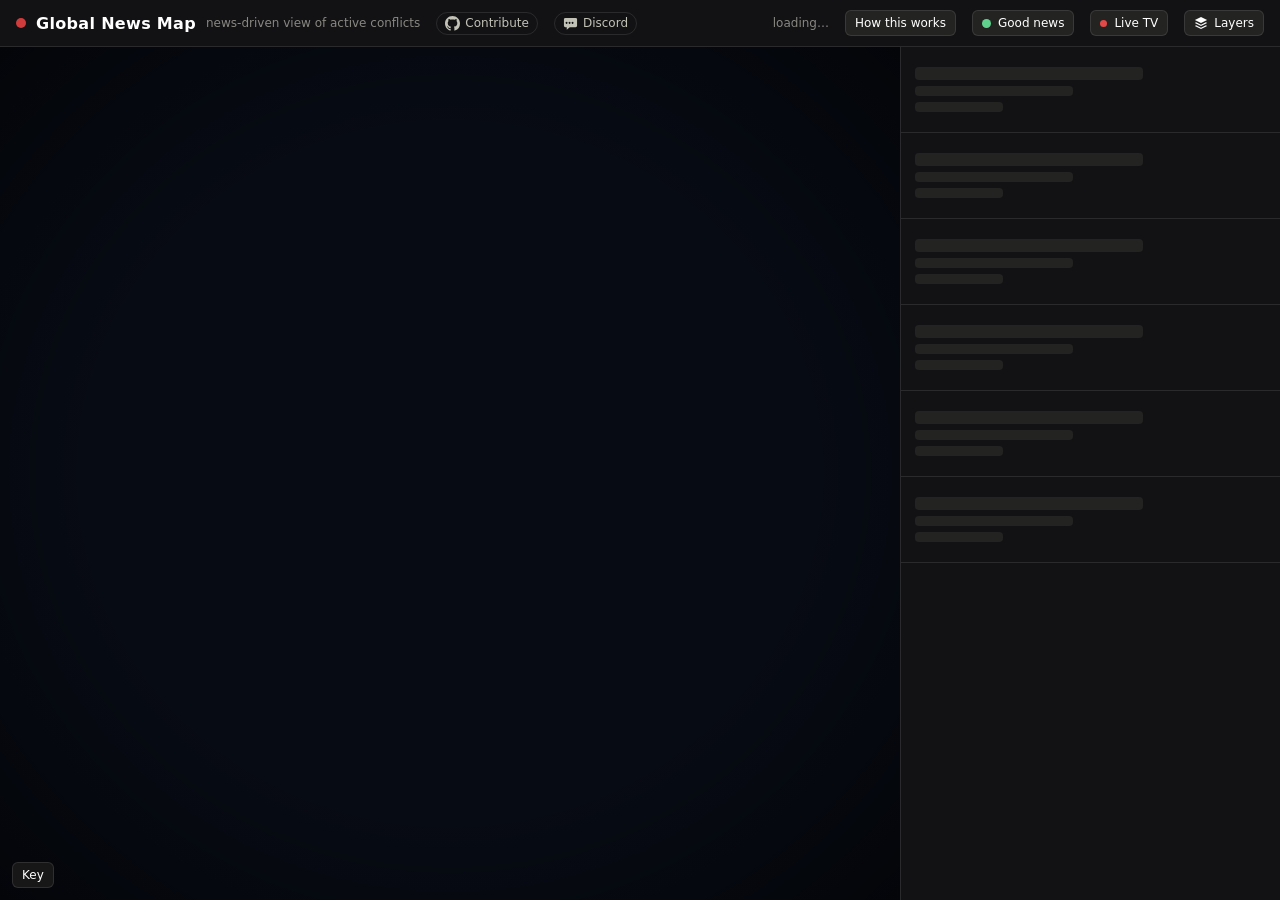
==== static/index.html @ 262d16db "Satellite view on by default (settings v3: an earlier saved "off" was just the old default) Co-Autho" ====
<!doctype html>
<html lang="en">
<head>
<meta charset="utf-8">
<meta name="viewport" content="width=device-width, initial-scale=1, viewport-fit=cover">
<meta name="theme-color" content="#121214">
<meta name="mobile-web-app-capable" content="yes">
<meta name="apple-mobile-web-app-status-bar-style" content="black-translucent">
<title>Global News Map</title>
<meta name="description" content="A live world map of armed conflicts: who is fighting, who backs whom, recent attacks and their sources, built from established news outlets and checked against the articles.">
<link rel="canonical" href="https://globalnewsmap.org/">
<meta property="og:type" content="website">
<meta property="og:site_name" content="Global News Map">
<meta property="og:title" content="Global News Map">
<meta property="og:description" content="A live world map of armed conflicts: who is fighting, who backs whom, recent attacks and their sources.">
<meta property="og:url" content="https://globalnewsmap.org/">
<meta name="twitter:card" content="summary">
<link rel="icon" href="data:image/svg+xml,%3Csvg xmlns=%27http://www.w3.org/2000/svg%27 viewBox=%270 0 16 16%27%3E%3Ccircle cx=%278%27 cy=%278%27 r=%275%27 fill=%27%23d03b3b%27/%3E%3C/svg%3E">
<link rel="stylesheet" href="/static/vendor/maplibre-gl.css">
<link rel="stylesheet" href="/static/style.css">
</head>
<body>
<header id="top">
  <div class="brand">
    <span class="dot"></span>
    <h1>Global News Map</h1>
    <span class="sub">news-driven view of active conflicts</span>
    <a class="gh" href="https://github.com/Comm4nd0/conflict-map" target="_blank" rel="noopener" title="Source code on GitHub. Issues and pull requests welcome.">
      <svg viewBox="0 0 16 16" width="15" height="15" aria-hidden="true"><path fill="currentColor" d="M8 0C3.58 0 0 3.58 0 8c0 3.54 2.29 6.53 5.47 7.59.4.07.55-.17.55-.38 0-.19-.01-.82-.01-1.49-2.01.37-2.53-.49-2.69-.94-.09-.23-.48-.94-.82-1.13-.28-.15-.68-.52-.01-.53.63-.01 1.08.58 1.23.82.72 1.21 1.87.87 2.33.66.07-.52.28-.87.51-1.07-1.78-.2-3.64-.89-3.64-3.95 0-.87.31-1.59.82-2.15-.08-.2-.36-1.02.08-2.12 0 0 .67-.21 2.2.82.64-.18 1.32-.27 2-.27.68 0 1.36.09 2 .27 1.53-1.04 2.2-.82 2.2-.82.44 1.1.16 1.92.08 2.12.51.56.82 1.27.82 2.15 0 3.07-1.87 3.75-3.65 3.95.29.25.54.73.54 1.48 0 1.07-.01 1.93-.01 2.2 0 .21.15.46.55.38A8.013 8.013 0 0016 8c0-4.42-3.58-8-8-8z"/></svg>
      <span>Contribute</span>
    </a>
    <a class="gh" href="https://discord.gg/f2esHm5fr" target="_blank" rel="noopener" title="Talk about the map and current events on Discord">
      <svg viewBox="0 0 16 16" width="15" height="15" aria-hidden="true"><path fill="currentColor" d="M2.5 2h11A1.5 1.5 0 0 1 15 3.5v7a1.5 1.5 0 0 1-1.5 1.5H7.2L4 14.6V12H2.5A1.5 1.5 0 0 1 1 10.5v-7A1.5 1.5 0 0 1 2.5 2Zm2.3 5.3a1 1 0 1 0 0 .01Zm3.2 0a1 1 0 1 0 0 .01Zm3.2 0a1 1 0 1 0 0 .01Z"/></svg>
      <span>Discord</span>
    </a>
  </div>
  <div class="status" id="status">loading…</div>
  <button id="about-btn" data-about title="Where the information comes from and how it is checked">How this works</button>
  <button id="reports-btn" hidden title="Problem reports from visitors (only on this home viewer)">⚑ Reports <span class="n"></span></button>
  <button id="good-btn" aria-pressed="false" aria-label="Good news mode" title="Good news mode: hide attacks, fighting and crime; show only progress towards peace and upbeat local stories"><span class="sun" aria-hidden="true"></span><span>Good news</span></button>
  <button id="tv-btn" aria-expanded="false" aria-controls="tv" title="Watch live TV news channels"><span class="live-dot"></span><span class="long">Live TV</span><span class="short">TV</span></button>
  <button id="menu-btn" aria-expanded="false" aria-controls="controls" title="Layers &amp; settings">
    <svg viewBox="0 0 16 16" width="14" height="14" aria-hidden="true"><path fill="currentColor" d="M8 1 1 4.5 8 8l7-3.5L8 1Zm-5.6 6.2L1 7.9 8 11.4l7-3.5-1.4-.7L8 10 2.4 7.2Zm0 3.4L1 11.3 8 14.8l7-3.5-1.4-.7L8 13.4l-5.6-2.8Z"/></svg>
    <span>Layers</span></button>
  <div class="controls" id="controls" role="dialog" aria-label="Layers and settings">
    <div class="grp">
      <div class="grp-h">View</div>
      <label class="toggle" title="Hide attacks, fighting, crime and disasters; show only progress towards peace and upbeat local stories"><input type="checkbox" id="tg-good" autocomplete="off"> Good news only</label>
      <label class="toggle"><input type="checkbox" id="tg-globe" checked> Globe</label>
      <label class="toggle"><input type="checkbox" id="tg-rotate"> Spin</label>
      <label class="toggle" title="Live day/night from the sun's position"><input type="checkbox" id="tg-night" checked> Day/night</label>
      <label class="toggle" title="Cloud-free satellite imagery (Sentinel-2 cloudless 2016 by EOX)"><input type="checkbox" id="tg-sat" checked autocomplete="off"> Satellite</label>
    </div>
    <div class="grp">
      <div class="grp-h">Data layers</div>
      <label class="toggle" title="Countries and hotspots shaded by GDELT conflict-event mentions"><input type="checkbox" id="tg-heat" checked> News heat</label>
      <label class="toggle" title="Russian-occupied territory in Ukraine from DeepStateMap.Live, updated daily"><input type="checkbox" id="tg-territory" checked> Occupied territory</label>
      <label class="toggle" title="Dashed lines from each party's country to the conflict"><input type="checkbox" id="tg-arcs" checked> Support arcs</label>
      <label class="toggle" title="Country pairs GDELT links through conflict events"><input type="checkbox" id="tg-gdelt-arcs"> GDELT actor links</label>
      <label class="toggle" title="Located attacks extracted from the news, last 7 days"><input type="checkbox" id="tg-strikes" checked> Attacks</label>
      <label class="toggle" title="GDELT press-reported fighting, shown from zoom 3"><input type="checkbox" id="tg-incidents" checked> Incidents</label>
      <label class="toggle" title="Military aircraft broadcasting ADS-B, shown with a delay"><input type="checkbox" id="tg-aircraft" autocomplete="off"> Mil aircraft <span id="aircraft-count"></span></label>
      <label class="toggle" title="Naval vessels broadcasting AIS, shown with a delay"><input type="checkbox" id="tg-ships" autocomplete="off"> Mil ships <span id="ships-count"></span></label>
      <label class="toggle" title="All located news of the last 24 h, not just conflict (GDELT). Shown when zoomed in."><input type="checkbox" id="tg-local" autocomplete="off"> Local news <span id="local-hint" class="hint"></span></label>
    </div>
    <div class="grp">
      <div class="grp-h">Travel advice</div>
      <label class="field" title="Official government travel advice, shaded by country">Shade countries by
        <select id="tg-advice">
          <option value="">off</option>
          <option value="fcdo">UK Foreign Office</option>
          <option value="us">US State Department</option>
        </select></label>
    </div>
    <div class="grp">
      <div class="grp-h">Time</div>
      <label class="field" title="How far back the news heat, incidents and GDELT links reach">News window
        <select id="window">
          <option value="24">last 24 h</option>
          <option value="48" selected>last 48 h</option>
        </select></label>
      <label class="field slider" title="Replay a single day of attacks">Attack replay
        <span class="range"><input type="range" id="day" min="0" max="7" value="0"><span id="day-label">all 7 days</span></span></label>
    </div>
    <button id="refresh" title="Fetch feeds + GDELT and re-run extraction">Refresh data now</button>
    <button class="linkish menu-about" data-about>How this works: sources and checks</button>
  </div>
</header>

<div id="main">
  <div id="map"></div>
  <div id="panel-resizer" title="Drag to resize the panel · double-click to reset"></div>
  <aside id="panel" data-sheet="peek">
    <button id="sheet-handle" class="mobile-only" aria-label="Expand or collapse the panel"><span></span></button>
    <div id="list-tools" hidden>
      <input type="search" id="q" placeholder="Search conflicts, countries, groups" aria-label="Search conflicts" autocomplete="off">
      <div class="chips" id="status-chips" role="group" aria-label="Filter by status"></div>
      <div class="tools-row">
        <select id="region" aria-label="Filter by region"><option value="">All regions</option></select>
        <select id="sort" aria-label="Sort conflicts">
          <option value="severity">Most severe</option>
          <option value="updated">Recently updated</option>
          <option value="attacks">Most attacks (7 days)</option>
        </select>
      </div>
    </div>
    <div id="list" aria-busy="true">
      <div class="skel"><i></i><i></i><i></i></div><div class="skel"><i></i><i></i><i></i></div><div class="skel"><i></i><i></i><i></i></div>
      <div class="skel"><i></i><i></i><i></i></div><div class="skel"><i></i><i></i><i></i></div><div class="skel"><i></i><i></i><i></i></div>
    </div>
    <div id="detail" hidden></div>
    <div id="reader" hidden></div>
  </aside>
  <button id="legend-btn" aria-expanded="false" aria-controls="legend" title="Map key">Key</button>
  <div id="legend" role="region" aria-label="Map key">
    <div class="row bad-only"><span class="sev s5"></span><span class="sev s3"></span><span class="sev s1"></span> conflict severity</div>
    <div class="row good-only"><span class="mkk good"></span> conflict with progress towards peace (larger = more severe)</div>
    <div class="row bad-only"><span class="mkk st-escalating"></span> escalating <span class="mkk st-active"></span> active <span class="mkk st-de-escalating"></span> easing <span class="mkk st-ceasefire"></span> ceasefire <span class="mkk st-frozen"></span> frozen</div>
    <div class="row" data-layer="tg-territory"><span class="terr-sw occ"></span> Russian-occupied <span class="terr-sw unk"></span> unknown status <span class="note">DeepStateMap.Live, <span id="terr-date"></span></span></div>
    <div class="row" data-layer="tg-heat"><span class="ramp"></span> GDELT conflict-event mentions</div>
    <div class="row good-only" data-layer="tg-arcs"><span class="line other"></span> mediator</div>
    <div class="row bad-only" data-layer="tg-arcs"><span class="line a"></span> side A <span class="line b"></span> side B <span class="line other"></span> mediator</div>
    <div class="row" data-layer="tg-gdelt-arcs"><span class="line gd"></span> GDELT actor link</div>
    <div class="row" data-layer="tg-strikes" id="weapon-legend"></div>
    <div class="row" data-layer="tg-incidents"><span class="sw inc"></span> press-reported incident (GDELT, zoom in)</div>
    <div class="row" data-layer="tg-aircraft"><span class="plane" style="color:#5ec8e5">✈</span> tanker <span class="plane" style="color:#c792ff">✈</span> surveillance <span class="plane" style="color:#e6e4da">✈</span> transport <span class="plane" style="color:#ff5a5a">✈</span> combat <svg class="heli-ico" viewBox="0 0 48 48" width="12" height="12" style="color:#7ed67e;vertical-align:-1px" aria-hidden="true"><g stroke="currentColor" stroke-linecap="round" fill="currentColor"><ellipse cx="24" cy="20" rx="6" ry="9"/><path d="M24 27v15M19 42h10" stroke-width="3" fill="none"/><path d="M6 8l36 24M42 8L6 32" stroke-width="3" fill="none"/></g></svg> heli</div>
    <div class="row good-only" data-layer="tg-local"><span class="ln g"></span> good news story <span class="note">(GDELT's automatic tone and tagging, rough)</span></div>
    <div class="row bad-only" data-layer="tg-local"><span class="ln v"></span> violence &amp; crime <span class="ln t"></span> protest &amp; tension <span class="ln o"></span> other local news <span class="note">(GDELT's automatic tagging, rough)</span></div>
    <div class="row" data-advice="fcdo"><b class="adv-h">UK Foreign Office</b> <span class="adv a0"></span> no advice against travel <span class="adv a1"></span> all but essential travel to parts <span class="adv a2"></span> all travel to parts <span class="adv a3"></span> all but essential travel <span class="adv a4"></span> all travel</div>
    <div class="row" data-advice="us"><b class="adv-h">US State Dept</b> <span class="adv u1"></span> 1 normal precautions <span class="adv u2"></span> 2 increased caution <span class="adv u3"></span> 3 reconsider travel <span class="adv u4"></span> 4 do not travel</div>
    <div class="row" data-layer="tg-ships"><svg viewBox="0 0 48 48" width="12" height="12" style="color:#8fd3ff;vertical-align:-1px" aria-hidden="true"><path fill="currentColor" d="M24 3l7 11v27l-7 4-7-4V14z"/></svg> naval vessel (AIS)</div>
    <div class="row note" data-layer="tg-aircraft" id="aircraft-note">aircraft: public ADS-B, shown with a delay, only those broadcasting</div>
    <div class="row note" data-layer="tg-sat"><span>satellite: <a href="https://s2maps.eu" target="_blank" rel="noopener">Sentinel-2 cloudless</a> by EOX IT Services GmbH (contains modified Copernicus Sentinel data 2016 &amp; 2017)</span></div>
    <div class="row note" data-layer="tg-strikes">attack icons sit on the city hit; faded icon in a ring = only the country is known</div>
  </div>
  <section id="tv" hidden aria-label="Live TV news">
    <div class="tv-bar">
      <span class="tv-live"><span class="live-dot"></span>LIVE</span>
      <span class="tv-now" id="tv-now"></span>
      <button class="tv-size" id="tv-size" title="Larger player" aria-label="Toggle player size">⤢</button>
      <button class="tv-close" id="tv-close" title="Close" aria-label="Close live TV">×</button>
    </div>
    <div class="tv-chans" id="tv-chans" role="tablist" aria-label="Channel"></div>
    <div class="tv-screen" id="tv-screen"></div>
    <div class="tv-foot"><span>Broadcasters' YouTube streams · starts muted</span><a id="tv-yt" href="#" target="_blank" rel="noopener">Open on YouTube ↗</a></div>
  </section>
  <div id="map-credit" hidden></div>
  <div id="update-note" role="status" hidden>
    <span>A new version of the map is available.</span>
    <button id="update-reload">Refresh</button>
    <button id="update-close" class="x" aria-label="Dismiss" title="Not now">×</button>
  </div>
  <div id="tooltip" hidden></div>
</div>

<script src="/static/vendor/maplibre-gl.js"></script>
<script src="/static/app.js"></script>
</body>
</html>
---- static/style.css ----
:root {
  --page: #0d0d0d;
  --surface: #121214;
  --surface-2: #232322;
  --land: #3f4048;
  --border: rgba(255,255,255,0.10);
  --ink: #ffffff;
  --ink-2: #c3c2b7;
  --muted: #898781;
  --side-a: #3987e5;
  --side-b: #d95926;
  --side-other: #9085e9;
  --st-escalating: #d03b3b;
  --st-active: #ec835a;
  --st-de-escalating: #fab219;
  --st-ceasefire: #0ca30c;
  --st-frozen: #898781;
  --heat: #f2a33a;
  --w-missile: #ffffff;
  --w-drone: #eda100;
  --w-airstrike: #e87ba4;
  --w-artillery: #c3c2b7;
  --w-naval: #1baf7a;
  --w-other: #9085e9;
  --font: system-ui, -apple-system, "Segoe UI", Roboto, sans-serif;
}
* { box-sizing: border-box; }
html, body { height: 100%; height: 100dvh; margin: 0; background: var(--page); color: var(--ink); font-family: var(--font); font-size: 14px; }
body { display: flex; flex-direction: column; overflow: hidden; }

#top { display: flex; align-items: center; gap: 16px; padding: 10px 16px; border-bottom: 1px solid var(--border); background: var(--surface); position: relative; z-index: 20; }
.brand { display: flex; align-items: center; gap: 10px; }
.brand h1 { font-size: 16px; margin: 0; font-weight: 600; letter-spacing: .02em; }
.brand .sub { color: var(--muted); font-size: 12px; }
.brand .gh { display: inline-flex; align-items: center; gap: 5px; margin-left: 6px; padding: 3px 8px; border: 1px solid var(--border);
  border-radius: 999px; color: var(--ink-2); font-size: 12px; text-decoration: none; transition: color .15s, border-color .15s; }
.brand .gh:hover { color: var(--ink); border-color: var(--ink-2); }
.brand .dot { width: 10px; height: 10px; border-radius: 50%; background: var(--st-escalating); box-shadow: 0 0 0 0 rgba(208,59,59,.6); animation: pulse 2s infinite; }
@keyframes pulse { 0% { box-shadow: 0 0 0 0 rgba(208,59,59,.6);} 70% { box-shadow: 0 0 0 10px rgba(208,59,59,0);} 100% { box-shadow: 0 0 0 0 rgba(208,59,59,0);} }
#menu-btn { display: inline-flex; align-items: center; gap: 6px; }
#menu-btn[aria-expanded="true"] { border-color: var(--ink-2); background: var(--surface); }
/* layers & settings: a popover under the header button */
.controls { display: none; position: absolute; top: calc(100% + 6px); right: 12px; width: 290px; flex-direction: column; gap: 12px;
            padding: 12px 14px 14px; background: var(--surface); border: 1px solid var(--border); border-radius: 10px;
            box-shadow: 0 12px 32px rgba(0,0,0,.55); font-size: 13px; color: var(--ink-2); max-height: calc(100dvh - 80px); overflow-y: auto; }
body.menu-open .controls { display: flex; }
.grp { display: grid; gap: 0 12px; }
.grp-h { font-size: 11px; text-transform: uppercase; letter-spacing: .08em; color: var(--muted); margin-bottom: 4px; }
.toggle { display: flex; align-items: center; gap: 8px; cursor: pointer; min-height: 30px; }
.toggle input[type=checkbox] { width: 16px; height: 16px; accent-color: var(--st-active); margin: 0; }
.field { display: flex; align-items: center; justify-content: space-between; gap: 10px; min-height: 36px; white-space: nowrap; }
.field .range { display: flex; align-items: center; gap: 8px; }
.field input[type=range] { width: 100px; accent-color: var(--st-active); }
#day-label { min-width: 70px; color: var(--ink); }
#refresh { width: 100%; }
select, button { background: var(--surface-2); color: var(--ink); border: 1px solid var(--border); border-radius: 6px; padding: 5px 9px; font: inherit; font-size: 12px; }
button { cursor: pointer; }
button:hover { border-color: var(--ink-2); }
button:disabled { opacity: .5; cursor: default; }
.status { font-size: 12px; color: var(--muted); margin-left: auto; text-align: right; }
.status b { color: var(--ink-2); font-weight: 500; }
.status .online { color: var(--ink-2); white-space: nowrap; }
.status .online i { display: inline-block; width: 7px; height: 7px; border-radius: 50%; background: var(--st-ceasefire); margin-right: 5px; vertical-align: 1px;
                    box-shadow: 0 0 0 0 rgba(12,163,12,.6); animation: online 2.4s infinite; }
@keyframes online { 70% { box-shadow: 0 0 0 5px rgba(12,163,12,0); } 100% { box-shadow: 0 0 0 0 rgba(12,163,12,0); } }
:focus-visible { outline: 2px solid var(--st-de-escalating); outline-offset: 2px; }
.card:focus-visible, .src:focus-visible, .dev:focus-visible, .strike:focus-visible, .fig:focus-visible { outline-offset: -2px; }

#main { flex: 1; display: flex; min-height: 0; position: relative; }
#map { flex: 1; background: #070b14; position: relative; }
#map::after { content: ""; position: absolute; inset: 0; pointer-events: none; z-index: 2;
  background: radial-gradient(ellipse at center, rgba(0,0,0,0) 55%, rgba(0,0,0,0.55) 100%); }
.mk.selected { box-shadow: 0 0 18px 4px currentColor; }
.mk.selected::after { animation-duration: 1.4s; border-width: 3px; }
#panel { width: 380px; min-width: 300px; max-width: 70vw; border-left: 1px solid var(--border); background: var(--surface); overflow-y: auto; flex: none; }
#panel-resizer { width: 7px; margin-right: -7px; flex: none; cursor: col-resize; position: relative; z-index: 6; }
#panel-resizer::after { content: ""; position: absolute; top: 0; bottom: 0; left: 2px; width: 3px; border-radius: 2px; background: transparent; transition: background .15s; }
#panel-resizer:hover::after, body.resizing #panel-resizer::after { background: var(--st-active); }
body.resizing { cursor: col-resize; user-select: none; }
body.resizing #map { pointer-events: none; }

/* list toolbar */
#list-tools { position: sticky; top: 0; z-index: 1; padding: 10px 14px; background: var(--surface); border-bottom: 1px solid var(--border); display: flex; flex-direction: column; gap: 8px; }
#list-tools[hidden] { display: none; }
#q { width: 100%; background: var(--surface-2); color: var(--ink); border: 1px solid var(--border); border-radius: 6px; padding: 6px 9px; font: inherit; font-size: 13px; }
.chips { display: flex; flex-wrap: wrap; gap: 5px; }
.chip { font-size: 11.5px; padding: 3px 9px; border-radius: 999px; background: transparent; color: var(--ink-2); display: inline-flex; align-items: center; gap: 5px; }
.chip[aria-pressed="true"] { background: var(--surface-2); color: var(--ink); border-color: var(--ink-2); }
.chip .n { color: var(--muted); font-variant-numeric: tabular-nums; }
.tools-row { display: flex; gap: 6px; }
.tools-row select { flex: 1; min-width: 0; }
.skel { padding: 14px; border-bottom: 1px solid var(--border); }
.skel i { display: block; height: 10px; border-radius: 4px; background: var(--surface-2); margin: 6px 0; animation: shimmer 1.4s ease-in-out infinite; }
.skel i:nth-child(1) { width: 65%; height: 13px; } .skel i:nth-child(2) { width: 45%; } .skel i:nth-child(3) { width: 25%; }
@keyframes shimmer { 50% { opacity: .45; } }

/* list */
.card { padding: 12px 14px; border-bottom: 1px solid var(--border); cursor: pointer; }
.card:hover, .card.selected { background: var(--surface-2); }
.card .head { display: flex; align-items: center; gap: 8px; }
.card .name { font-weight: 600; flex: 1; }
.card .region { color: var(--muted); font-size: 12px; margin-top: 2px; }
.card .flags { font-size: 15px; letter-spacing: 2px; margin-top: 4px; }
.badge { font-size: 10px; text-transform: uppercase; letter-spacing: .06em; padding: 2px 6px; border-radius: 4px; color: #0d0d0d; font-weight: 700; }
.badge.st-escalating { background: var(--st-escalating); color: #fff; }
.badge.st-active { background: var(--st-active); }
.badge.st-de-escalating { background: var(--st-de-escalating); }
.badge.st-ceasefire { background: var(--st-ceasefire); color: #fff; }
.badge.st-frozen { background: var(--st-frozen); }
.sevbar { display: inline-flex; gap: 2px; }
.sevbar i { width: 6px; height: 10px; background: var(--border); border-radius: 1px; }
.sevbar i.on { background: var(--st-active); }
.empty { padding: 30px 16px; color: var(--muted); line-height: 1.5; }

/* detail */
#detail { padding: 14px; }
@keyframes reveal { from { opacity: 0; transform: translateY(8px); } to { opacity: 1; transform: none; } }
.reveal { animation: reveal .45s ease-out both; }
.back { color: var(--muted); cursor: pointer; font-size: 12px; margin: 0 0 8px; display: inline-block; background: none; border: none; padding: 2px 0; font: inherit; font-size: 12px; }
.back:hover { color: var(--ink); }
#detail h2 { margin: 4px 0 2px; font-size: 18px; }
#detail .meta { color: var(--muted); font-size: 12px; margin-bottom: 10px; display: flex; gap: 8px; align-items: center; }
#detail p.summary { line-height: 1.5; color: var(--ink-2); margin: 8px 0 14px; }
#detail h3 { font-size: 11px; text-transform: uppercase; letter-spacing: .08em; color: var(--muted); margin: 16px 0 6px; }
.side { margin-bottom: 8px; }
.side .lbl { font-size: 11px; color: var(--muted); margin-bottom: 4px; }
.party { display: flex; align-items: baseline; gap: 6px; padding: 3px 0; }
.party .flag { width: 22px; }
.party .pname { font-weight: 500; }
.party .role { color: var(--muted); font-size: 12px; }
.party .note { color: var(--muted); font-size: 12px; margin-left: auto; text-align: right; }
.party.A .pname { color: var(--side-a); } .party.B .pname { color: var(--side-b); } .party.other .pname { color: var(--side-other); }
.cons { display: flex; flex-direction: column; gap: 6px; }
.con { display: flex; gap: 8px; align-items: flex-start; font-size: 13px; line-height: 1.4; }
.con .cat { flex: none; font-size: 10px; text-transform: uppercase; letter-spacing: .06em; padding: 2px 6px; border-radius: 4px; background: var(--surface-2); color: var(--ink-2); margin-top: 2px; min-width: 70px; text-align: center; }
.dev { display: flex; gap: 8px; padding: 5px 0; border-bottom: 1px dashed var(--border); font-size: 13px; line-height: 1.4; }
.dev .date { flex: none; color: var(--muted); font-variant-numeric: tabular-nums; width: 78px; }
.dev a { color: var(--muted); text-decoration: none; margin-left: 4px; }
.dev a:hover { color: var(--ink); }
.src { font-size: 12px; padding: 3px 0; }
.src a { color: var(--ink-2); text-decoration: none; }
.src a:hover { color: var(--ink); }
.src .s { color: var(--muted); }

/* viewers + problem reports */
.viewing { color: var(--st-ceasefire); margin-left: 6px; white-space: nowrap; }
.viewing::before { content: "●"; font-size: 8px; margin-right: 4px; vertical-align: 1px; }
#detail .meta { flex-wrap: wrap; }
.report-link { background: none; border: none; padding: 2px 0; min-height: 0; color: var(--muted); font-size: 11.5px; cursor: pointer; margin-left: auto; }
.report-link:hover { color: var(--ink); }
.maplibregl-popup-content .report-link { margin: 4px 0 0; }
.report-row { margin: -2px 0 8px; display: flex; }
.report-row .report-link { margin-left: 0; }
.report-form { display: flex; flex-direction: column; gap: 12px; margin-top: 8px; }
.report-form fieldset { border: 1px solid var(--border); border-radius: 8px; padding: 8px 12px 10px; margin: 0; display: flex; flex-direction: column; gap: 2px; }
.report-form legend { font-size: 12px; color: var(--muted); padding: 0 4px; }
.report-form fieldset label { display: flex; align-items: center; gap: 8px; min-height: 30px; color: var(--ink-2); cursor: pointer; }
.report-form input[type=radio] { accent-color: var(--st-active); }
.report-form .note { display: flex; flex-direction: column; gap: 6px; color: var(--ink-2); font-size: 13px; }
.report-form .opt { color: var(--muted); }
.report-form textarea { background: var(--surface-2); color: var(--ink); border: 1px solid var(--border); border-radius: 6px; padding: 8px; font: inherit; font-size: 13px; resize: vertical; }
.report-form .hp { position: absolute; left: -9999px; width: 1px; height: 1px; opacity: 0; }
.report-form .fine { font-size: 11.5px; color: var(--muted); line-height: 1.45; }
.report-done { margin-top: 12px; color: var(--ink-2); line-height: 1.6; display: flex; flex-direction: column; gap: 10px; align-items: flex-start; }
#reports-btn.has-open { border-color: var(--st-de-escalating); color: var(--st-de-escalating); }
.rep { border-bottom: 1px solid var(--border); padding: 10px 0; }
.rep.done { opacity: .5; }
.rep-h { display: flex; gap: 8px; align-items: baseline; font-size: 13px; }
.rep-kind { font-size: 10px; text-transform: uppercase; letter-spacing: .06em; background: var(--surface-2); padding: 1px 6px; border-radius: 4px; color: var(--ink-2); }
.rep-t { margin-left: auto; color: var(--muted); font-size: 11.5px; }
.rep-title { color: var(--ink-2); font-size: 12.5px; margin-top: 4px; }
.rep-note { color: var(--ink); font-size: 13px; margin-top: 4px; font-style: italic; }
.rep-actions { display: flex; gap: 6px; margin-top: 8px; }
.rep-actions button { font-size: 11.5px; padding: 3px 8px; min-height: 0; }

/* travel advice */
.adv { display: inline-block; width: 11px; height: 11px; border-radius: 2px; border: 1px solid rgba(0,0,0,.5); }
.adv.a0 { background: #3f8f63; } .adv.a1 { background: #d9c24a; } .adv.a2 { background: #e8893a; } .adv.a3 { background: #d4502a; } .adv.a4 { background: #9e1b1b; }
.adv.u1 { background: #3f8f63; } .adv.u2 { background: #d9c24a; } .adv.u3 { background: #e8893a; } .adv.u4 { background: #9e1b1b; }
.adv-h { color: var(--ink); font-weight: 600; margin-right: 2px; }
.advice-box { border: 1px solid var(--border); border-radius: 8px; padding: 8px 10px; margin: 8px 0 12px; display: flex; flex-direction: column; gap: 6px; font-size: 12.5px; color: var(--ink-2); }
.advice-box .who { color: var(--muted); font-size: 11px; text-transform: uppercase; letter-spacing: .06em; }
.advice-box a { color: var(--ink-2); }
.advice-box .fine { font-size: 11px; color: var(--muted); }

/* trust signals */
.trust { display: inline-flex; flex-wrap: wrap; gap: 4px; margin-left: 4px; vertical-align: 1px; }
.vb, .ob, .po, .bg { display: inline-block; font-size: 10px; line-height: 1.5; padding: 0 5px; border-radius: 3px; border: 1px solid var(--border); color: var(--muted); white-space: nowrap; font-style: normal; }
.vb.ok { color: #6fcf6f; border-color: rgba(111,207,111,.35); }
.vb.warn { color: #f2c14e; border-color: rgba(242,193,78,.35); }
.ob.multi { color: var(--ink-2); }
.ob.one, .ob.gone { color: var(--muted); }
.ob.limited { color: #f2c14e; border-color: rgba(242,193,78,.35); margin-left: 6px; letter-spacing: normal; vertical-align: 2px; }
.po { color: #c9a0ff; border-color: rgba(201,160,255,.35); margin-left: 4px; }
.bg { color: var(--muted); border-style: dashed; margin-left: 4px; }
a.cite { color: var(--muted); text-decoration: none; }
a.cite:hover { color: var(--ink); }
.ai-note { font-size: 11.5px; color: var(--muted); margin: -4px 0 8px; }
.linkish { background: none; border: none; padding: 0; min-height: 0; color: var(--ink-2); text-decoration: underline; font-size: inherit; cursor: pointer; }
.about h3 { font-size: 11px; text-transform: uppercase; letter-spacing: .08em; color: var(--muted); margin: 16px 0 6px; }
.about p, .about li { color: var(--ink-2); line-height: 1.55; font-size: 13px; }
.about ul { padding-left: 18px; margin: 6px 0 10px; display: flex; flex-direction: column; gap: 6px; }
.about ul.outlets { padding-left: 0; list-style: none; gap: 3px; }
.about ul.outlets span { color: var(--muted); font-size: 12px; }
.about a { color: var(--ink-2); }
#about-btn { white-space: nowrap; }

/* country view */
.rel-key { display: flex; flex-wrap: wrap; gap: 4px 12px; font-size: 11.5px; color: var(--ink-2); margin: 2px 0 10px; }
.rel-key i { display: inline-block; width: 10px; height: 10px; border-radius: 2px; margin-right: 5px; vertical-align: -1px; }
#detail .ccard { margin: 0 -14px; }
.ccard .myrole { color: var(--ink-2); font-size: 12.5px; margin-top: 4px; }
.ccard .rel { font-size: 12.5px; line-height: 1.45; margin-top: 3px; color: var(--ink-2); }
.ccard .rel b { font-weight: 600; margin-right: 3px; }
.ccard .rel.ally b { color: var(--side-a); } .ccard .rel.enemy b { color: var(--side-b); } .ccard .rel.other b { color: var(--side-other); }

/* conflict stats */
.tiles { display: grid; grid-template-columns: repeat(auto-fit, minmax(118px, 1fr)); gap: 8px; margin: 10px 0 12px; }
.tile { background: var(--surface-2); border: 1px solid var(--border); border-radius: 8px; padding: 9px 10px; }
.tile .big { font-size: 22px; font-weight: 650; color: var(--ink); font-variant-numeric: tabular-nums; line-height: 1.1; }
.tile .big .unit { font-size: 12px; font-weight: 500; color: var(--ink-2); }
.tile .lbl { font-size: 11px; color: var(--muted); margin-top: 3px; }
.tile .up { font-size: 12px; color: #e34948; } .tile .down { font-size: 12px; color: #0ca30c; } .tile .flat { font-size: 12px; color: var(--muted); }
.figs { display: flex; flex-direction: column; gap: 8px; }
.fig { padding: 8px 10px; border-left: 3px solid var(--st-active); background: var(--surface-2); border-radius: 0 6px 6px 0; cursor: pointer; }
.fig:hover { border-left-color: var(--ink-2); }
.fig .num { font-size: 18px; font-weight: 650; color: var(--ink); font-variant-numeric: tabular-nums; }
.fig .what { color: var(--ink-2); font-size: 13px; }
.fig .per { color: var(--muted); font-size: 11px; margin-left: 6px; }
.fig .claim { font-size: 10px; text-transform: uppercase; letter-spacing: .05em; color: #fab219; border: 1px solid rgba(250,178,25,.4); border-radius: 3px; padding: 0 4px; margin-left: 6px; }
.fig .quote { font-size: 12.5px; color: var(--ink-2); font-style: italic; margin: 4px 0 3px; line-height: 1.45; }
.fig .figsrc { font-size: 11px; color: var(--muted); }
.fig .figsrc a { color: var(--muted); text-decoration: none; }
.fignote { font-size: 11px; color: var(--muted); margin-top: 6px; }

/* reader */
#reader { padding: 14px; }
#reader .site { font-size: 11px; text-transform: uppercase; letter-spacing: .08em; color: var(--muted); }
#reader h2 { font-size: 18px; line-height: 1.3; margin: 4px 0 6px; }
#reader .meta { color: var(--muted); font-size: 12px; margin-bottom: 10px; }
#reader .meta a { color: var(--ink-2); }
#reader img.hero { width: 100%; border-radius: 8px; margin: 6px 0 10px; display: block; }
#reader p { line-height: 1.55; color: var(--ink-2); margin: 0 0 12px; font-size: 13.5px; }
#reader .alt { margin: 10px 0 12px; }
#reader .alt div { font-size: 12px; padding: 4px 0; cursor: pointer; color: var(--ink-2); }
#reader .alt div:hover, #reader .alt div.on { color: var(--ink); }
#reader .alt div.on::before { content: "▸ "; }
#reader .err { color: var(--muted); font-size: 13px; line-height: 1.5; padding: 10px 0; }
#reader .loading { color: var(--muted); font-size: 13px; padding: 10px 0; }
#reader .loading::after { content: "…"; animation: dots 1.2s steps(4, end) infinite; }
@keyframes dots { 0% { content: ""; } 25% { content: "."; } 50% { content: ".."; } 75% { content: "..."; } }
.src, .dev { cursor: pointer; }
.src:hover, .dev:hover { background: var(--surface-2); }

/* markers */
/* status has a shape as well as a colour: escalating pulses, active is solid, easing half-filled,
   ceasefire a hollow ring, frozen a dashed ring */
.mk { width: 14px; height: 14px; border-radius: 50%; border: 2px solid rgba(255,255,255,.85); background: currentColor; cursor: pointer; position: absolute; transition: opacity .6s ease, box-shadow .6s ease, width .4s ease, height .4s ease; }
.mk::after { content: ""; position: absolute; inset: -4px; border-radius: 50%; border: 2px solid currentColor; opacity: 0; }
.mk.st-escalating::after, .mk.selected::after { opacity: .6; animation: ring 2.4s ease-out infinite; }
.mk.st-de-escalating, .mkk.st-de-escalating { background: linear-gradient(to top, currentColor 50%, #101014 50%); }
.mk.st-ceasefire, .mkk.st-ceasefire { background: rgba(10,10,14,.75); border: 3px solid currentColor; }
.mk.st-frozen, .mkk.st-frozen { background: rgba(10,10,14,.75); border: 2px dashed currentColor; }
.mk.hidden { display: none; }
.mk.dim { opacity: .22; }
.mk.dim::after { animation: none; opacity: 0; transition: opacity .6s; }
@keyframes ring { 0% { transform: scale(.6); opacity: .8; } 100% { transform: scale(2.2); opacity: 0; } }

/* legend */
#legend-btn { position: absolute; left: 12px; bottom: 12px; z-index: 6; background: rgba(26,26,25,.92); }
#legend-btn[aria-expanded="true"] { border-color: var(--ink-2); }
#legend { position: absolute; left: 12px; bottom: 50px; z-index: 6; background: rgba(26,26,25,.92); border: 1px solid var(--border); border-radius: 8px; padding: 8px 10px; font-size: 12px; color: var(--ink-2); display: none; flex-direction: column; gap: 5px; max-width: min(520px, calc(100% - 24px)); }
body.legend-open #legend { display: flex; }
#legend .row { display: flex; align-items: center; gap: 6px; flex-wrap: wrap; }
#legend .row.off { display: none; }
#legend .note { color: var(--ink-2); opacity: .8; }
.mkk { display: inline-block; width: 11px; height: 11px; border-radius: 50%; border: 1.5px solid rgba(255,255,255,.85); background: currentColor; }
.mkk.st-escalating { color: var(--st-escalating); box-shadow: 0 0 0 2px rgba(208,59,59,.35); } .mkk.st-active { color: var(--st-active); }
.mkk.st-de-escalating { color: var(--st-de-escalating); } .mkk.st-ceasefire { color: var(--st-ceasefire); } .mkk.st-frozen { color: var(--st-frozen); }
.sev { display: inline-block; border-radius: 50%; background: var(--st-active); }
.sev.s5 { width: 16px; height: 16px; } .sev.s3 { width: 11px; height: 11px; } .sev.s1 { width: 7px; height: 7px; }
.sw { width: 10px; height: 10px; border-radius: 50%; display: inline-block; }
.sw.w-ground { background: #e34948; } .sw.inc { background: #ec835a; opacity: .6; width: 7px; height: 7px; }
.sw.w-missile { background: var(--w-missile);} .sw.w-drone { background: var(--w-drone);} .sw.w-airstrike { background: var(--w-airstrike);} .sw.w-artillery { background: var(--w-artillery);} .sw.w-naval { background: var(--w-naval);}
#legend .plane { font-size: 12px; line-height: 1; }
#aircraft-count { color: var(--muted); }
.strike { display: flex; gap: 8px; padding: 6px 0; border-bottom: 1px dashed var(--border); font-size: 12.5px; line-height: 1.4; cursor: pointer; }
.strike:hover { background: var(--surface-2); }
.strike .date { flex: none; color: var(--muted); width: 44px; font-variant-numeric: tabular-nums; }
.strike .w { flex: none; width: 14px; height: 14px; margin-top: 2px; }
.wi { display: inline-block; vertical-align: middle; flex: none; }
.strike .body { flex: 1; }
.strike .route { font-weight: 500; }
.strike .meta { color: var(--muted); }
.strike .prec { font-size: 10px; text-transform: uppercase; letter-spacing: .05em; color: var(--muted); border: 1px solid var(--border); border-radius: 3px; padding: 0 4px; margin-left: 4px; }
.card .strikes { color: var(--muted); font-size: 11px; margin-left: auto; }
.maplibregl-popup-content { background: var(--surface); color: var(--ink-2); border: 1px solid var(--border); border-radius: 8px; font-size: 12px; padding: 10px 12px; max-width: 280px; }
.maplibregl-popup-content b { color: var(--ink); }
.maplibregl-popup-content a { color: var(--ink-2); }
.maplibregl-popup-tip { border-top-color: var(--surface) !important; border-bottom-color: var(--surface) !important; }
.maplibregl-popup-close-button { color: var(--muted); font-size: 16px; }
.sw.st-escalating { background: var(--st-escalating);} .sw.st-active { background: var(--st-active);} .sw.st-de-escalating { background: var(--st-de-escalating);} .sw.st-ceasefire { background: var(--st-ceasefire);}
.ramp { width: 60px; height: 8px; border-radius: 2px; background: linear-gradient(90deg, var(--land), var(--heat)); }
.line { width: 22px; height: 2px; display: inline-block; }
.ln { display: inline-block; width: 8px; height: 8px; border-radius: 2px; border: 1px solid rgba(0,0,0,.6); }
.ln.v { background: #ff6b6b; } .ln.t { background: #f2c14e; } .ln.o { background: #9fb4d9; }
.toggle .hint { color: var(--muted); font-size: 11.5px; }
.line.gd { background: #c3c2b7; opacity: .6; } .line.a { background: var(--side-a);} .line.b { background: var(--side-b);} .line.other { background: var(--side-other);}

#tooltip { position: absolute; pointer-events: none; background: rgba(26,26,25,.95); border: 1px solid var(--border); border-radius: 6px; padding: 6px 9px; font-size: 12px; color: var(--ink-2); z-index: 5; max-width: 260px; }
#tooltip b { color: var(--ink); }

.maplibregl-ctrl-attrib { display: none; }
.mobile-only { display: none; }

/* ---------- live TV: a docked player over the map, top right ---------- */
.live-dot { display: inline-block; width: 7px; height: 7px; border-radius: 50%; background: #e34948; flex: none; }
#tv-btn { display: inline-flex; align-items: center; gap: 7px; }
#tv-btn .short { display: none; }
#tv-btn[aria-expanded="true"] { border-color: var(--ink-2); background: var(--surface); }
#tv-btn[aria-expanded="true"] .live-dot { animation: online 2.4s infinite; box-shadow: 0 0 0 0 rgba(227,73,72,.6); }
#tv { position: absolute; top: 12px; right: var(--tv-right, 392px); z-index: 7; width: 380px; max-width: calc(100% - 24px);
      background: var(--surface); border: 1px solid var(--border); border-radius: 10px; overflow: hidden;
      box-shadow: 0 12px 32px rgba(0,0,0,.55); display: flex; flex-direction: column; }
#tv[hidden] { display: none; }
#tv.large { width: 620px; }
.tv-bar { display: flex; align-items: center; gap: 8px; padding: 6px 6px 6px 10px; border-bottom: 1px solid var(--border); }
.tv-live { display: inline-flex; align-items: center; gap: 5px; font-size: 10.5px; font-weight: 700; letter-spacing: .08em; color: #e34948; flex: none; }
.tv-now { flex: 1; min-width: 0; font-size: 12.5px; color: var(--ink); font-weight: 600; white-space: nowrap; overflow: hidden; text-overflow: ellipsis; }
/* every channel visible at once: the buttons wrap onto as many rows as they need */
.tv-chans { display: flex; flex-wrap: wrap; gap: 4px; padding: 6px 8px; border-bottom: 1px solid var(--border); }
.tv-chans button { flex: none; font-size: 11.5px; padding: 3px 8px; border-radius: 999px; background: transparent; color: var(--ink-2); min-height: 0; }
.tv-chans button[aria-selected="true"] { background: var(--surface-2); color: var(--ink); border-color: var(--ink-2); }
.tv-chans button.off { opacity: .5; }
.tv-size, .tv-close { flex: none; width: 28px; height: 28px; padding: 0; min-height: 0; font-size: 15px; line-height: 1; background: transparent; }
.tv-screen { position: relative; aspect-ratio: 16 / 9; background: #000; }
.tv-screen iframe { position: absolute; inset: 0; width: 100%; height: 100%; border: 0; }
.tv-screen .tv-msg { position: absolute; inset: 0; display: flex; flex-direction: column; align-items: center; justify-content: center; gap: 10px;
                     padding: 16px; text-align: center; color: var(--ink-2); font-size: 13px; line-height: 1.5; }
.tv-foot { display: flex; justify-content: space-between; gap: 10px; padding: 5px 10px; font-size: 11px; color: var(--muted); }
.tv-foot a { color: var(--ink-2); text-decoration: none; white-space: nowrap; }
.tv-foot a:hover { color: var(--ink); }

/* ---------- phones & small tablets: full-screen map, bottom sheet, layers menu ---------- */
@media (max-width: 900px) {
  body { font-size: 15px; }
  #top { gap: 4px 10px; padding: 8px 12px 6px; padding-top: max(8px, env(safe-area-inset-top));
         padding-left: max(12px, env(safe-area-inset-left)); padding-right: max(12px, env(safe-area-inset-right));
         position: relative; z-index: 20; flex-wrap: wrap; }
  .brand .sub { display: none; }
  .brand .gh { padding: 5px; margin-left: 2px; }
  .brand .gh span { display: none; }
  .mobile-only { display: inline-flex; align-items: center; justify-content: center; }
  #top { flex-wrap: wrap; }
  #menu-btn { margin-left: auto; min-height: 36px; padding: 6px 14px; font-size: 13px; }
  .status { order: 3; flex-basis: 100%; margin-left: 0; min-width: 0; text-align: left; font-size: 11px;
            white-space: nowrap; overflow: hidden; text-overflow: ellipsis; }

  /* layer toggles drop down under the header */
  .controls { top: 100%; left: 0; right: 0; width: auto; border-radius: 0; border-width: 0 0 1px; padding: 10px 14px 14px;
              padding-left: max(14px, env(safe-area-inset-left)); padding-right: max(14px, env(safe-area-inset-right));
              font-size: 14px; max-height: 70vh; }
  .grp { grid-template-columns: 1fr 1fr; }
  .grp-h, .field { grid-column: 1 / -1; }
  .toggle { min-height: 42px; gap: 10px; }
  .toggle input[type=checkbox] { width: 20px; height: 20px; }
  .field .range { flex: 1; justify-content: flex-end; }
  .field input[type=range] { flex: 1; width: auto; height: 28px; }
  #list-tools { padding: 6px 16px 10px; gap: 6px; }
  #q { font-size: 16px; min-height: 40px; }
  /* one swipeable row of chips so the tools don't eat the half-open sheet */
  .chips { flex-wrap: nowrap; overflow-x: auto; scrollbar-width: none; margin: 0 -16px; padding: 0 16px; }
  .chip { min-height: 32px; font-size: 13px; flex: none; }
  .tools-row select { min-height: 38px; font-size: 15px; }
  select, button { font-size: 16px; min-height: 42px; }   /* 16px stops iOS zooming on focus */

  /* the map fills the screen; the panel is a sheet over it */
  #main { display: block; }
  #panel-resizer { display: none; }
  #panel { width: auto !important; min-width: 0; max-width: none; }   /* ignore any desktop drag width */
  #map { position: absolute; inset: 0; }
  #panel { position: absolute; left: 0; right: 0; bottom: 0; z-index: 10; width: auto;
           height: 42%; border-left: none; border-top: 1px solid var(--border); border-radius: 14px 14px 0 0;
           box-shadow: 0 -8px 24px rgba(0,0,0,.45); transition: height .28s cubic-bezier(.2,.8,.2,1);
           overscroll-behavior: contain; -webkit-overflow-scrolling: touch;
           padding-bottom: env(safe-area-inset-bottom); }
  #panel[data-sheet="min"] { height: calc(56px + env(safe-area-inset-bottom)); overflow: hidden; }
  #panel[data-sheet="full"] { height: calc(100% - 8px); }
  #sheet-handle { position: sticky; top: 0; z-index: 2; display: flex; width: 100%; height: 26px; min-height: 0;
                  padding: 0; border: none; border-radius: 14px 14px 0 0; background: var(--surface); touch-action: none; }
  #sheet-handle span { width: 40px; height: 5px; border-radius: 3px; background: var(--muted); opacity: .7; }
  .card { padding: 12px 16px; }
  #detail, #reader { padding: 4px 16px 16px; }
  .back { font-size: 14px; padding: 8px 12px 8px 0; margin-bottom: 2px; min-height: 0; }
  #detail h2, #reader h2 { font-size: 19px; }
  #reader p { font-size: 15.5px; line-height: 1.6; }
  .dev, .src, .strike { padding-top: 8px; padding-bottom: 8px; }
  .src { font-size: 13.5px; }
  .dev .date { width: auto; white-space: nowrap; }
  .party { flex-wrap: wrap; }
  .party .note { flex-basis: 100%; margin-left: 28px; text-align: left; }

  /* legend behind a "Key" button, top-right of the map */
  #legend-btn { top: 10px; bottom: auto; left: auto; right: max(10px, env(safe-area-inset-right));
                min-height: 34px; padding: 4px 12px; font-size: 13px; }
  #legend { left: auto; right: max(10px, env(safe-area-inset-right)); top: 52px; bottom: auto; max-width: calc(100% - 20px); }

  .maplibregl-ctrl-top-left { top: 0; left: env(safe-area-inset-left); }
  #tv-btn { margin-left: auto; min-height: 36px; padding: 6px 12px; font-size: 13px; }
  #tv-btn .long { display: none; } #tv-btn .short { display: inline; }
  #tv-btn + #menu-btn { margin-left: 0; }
  #tv, #tv.large { top: 8px; left: max(8px, env(safe-area-inset-left)); right: max(8px, env(safe-area-inset-right)); width: auto; max-width: none; z-index: 12; }
  .tv-size { display: none; }
  .maplibregl-popup-content { max-width: min(280px, 80vw); }
}
/* touch: no hover tooltips (they stick after a tap) and bigger hit areas on markers */
@media (hover: none), (pointer: coarse) {
  #tooltip { display: none !important; }
  .mk::before { content: ""; position: absolute; inset: -12px; border-radius: 50%; }
}
@media (min-width: 901px) and (max-width: 1100px) { .brand .gh { padding: 4px 6px; } .brand .gh span { display: none; } .brand .sub { display: none; } }
@media (max-width: 900px) { #detail .ccard { margin: 0 -16px; } }
.menu-about { align-self: flex-start; font-size: 12px; }
@media (max-width: 900px) { #about-btn { display: none; } }

/* ---------- good news mode ---------- */
.sun { display: inline-block; width: 9px; height: 9px; border-radius: 50%; background: #5fd38d; flex: none; }
#good-btn { display: inline-flex; align-items: center; gap: 7px; }
#good-btn[aria-pressed="true"] { border-color: #5fd38d; background: rgba(95,211,141,.14); color: var(--ink); }
#good-btn[aria-pressed="true"] .sun { box-shadow: 0 0 0 3px rgba(95,211,141,.25); }
body:not(.good-mode) #legend .good-only, body.good-mode #legend .bad-only { display: none; }
.ln.g { background: #5fd38d; }
.mkk.good { color: #5fd38d; }
body.good-mode .controls label:has(:disabled) { opacity: .4; }
body.good-mode .mk { color: #5fd38d !important; }
body.good-mode .mk::after { animation: none; opacity: 0; }
.good-intro { padding: 12px 14px; margin: 10px 12px 4px; border: 1px solid rgba(95,211,141,.35); background: rgba(95,211,141,.08); border-radius: 8px; color: var(--ink-2); font-size: 13px; line-height: 1.45; }
#list h3.gh3 { font-size: 11px; text-transform: uppercase; letter-spacing: .08em; color: var(--muted); margin: 16px 14px 6px; }
#list .gdev .gtext { color: var(--ink-2); font-size: 13px; line-height: 1.4; margin-top: 4px; }
#list .gdev .date { color: var(--muted); font-size: 12px; margin-left: auto; font-variant-numeric: tabular-nums; }
#list .glocal { padding: 6px 14px; border-bottom: 1px dashed var(--border); }
#list .empty.small { padding: 8px 14px; }
@media (max-width: 760px) {
  #good-btn { display: none; }    /* no room in the phone header: the switch in Layers does it */
}

/* ---------- "new version available" notice ---------- */
#update-note { position: absolute; top: 12px; left: 50%; transform: translateX(-50%); z-index: 20; display: flex; align-items: center; gap: 10px;
               padding: 8px 8px 8px 14px; background: var(--surface); border: 1px solid var(--border); border-radius: 8px;
               box-shadow: 0 6px 24px rgba(0,0,0,.5); font-size: 13px; color: var(--ink-2); max-width: calc(100% - 24px); }
#update-note[hidden] { display: none; }
#update-note #update-reload { border-color: var(--ink-2); color: var(--ink); }
#update-note .x { background: none; border: none; color: var(--muted); font-size: 18px; padding: 0 6px; min-height: 0; cursor: pointer; }

/* ---------- occupied territory, satellite credit ---------- */
.terr-sw { display: inline-block; width: 14px; height: 10px; border-radius: 2px; }
.terr-sw.occ { background: repeating-linear-gradient(135deg, rgba(255,110,110,.95) 0 2px, rgba(208,59,59,.3) 2px 5px); border: 1px solid #ff6b6b; }
.terr-sw.unk { background: rgba(188,170,164,.35); border: 1px dashed #bcaaa4; }
#legend .note a, #map-credit a { color: var(--ink-2); }
.terr-box { border: 1px solid rgba(255,107,107,.3); background: rgba(208,59,59,.07); border-radius: 8px; padding: 10px 12px; font-size: 13px; line-height: 1.45; color: var(--ink-2); }
.terr-box b { color: var(--ink); } .terr-box b.up { color: #ff6b6b; } .terr-box b.down { color: #5fd38d; }
.terr-box .muted { color: var(--muted); }
.terr-src { margin-top: 6px; font-size: 12px; color: var(--muted); } .terr-src a { color: var(--ink-2); }
#map-credit { position: absolute; right: var(--tv-right, 392px); bottom: 6px; z-index: 3; max-width: 60%; text-align: right;
              font-size: 10.5px; color: var(--muted); background: rgba(13,13,13,.6); padding: 2px 6px; border-radius: 4px; pointer-events: auto; }
#map-credit[hidden] { display: none; }
@media (max-width: 900px) { #map-credit { display: none; } }
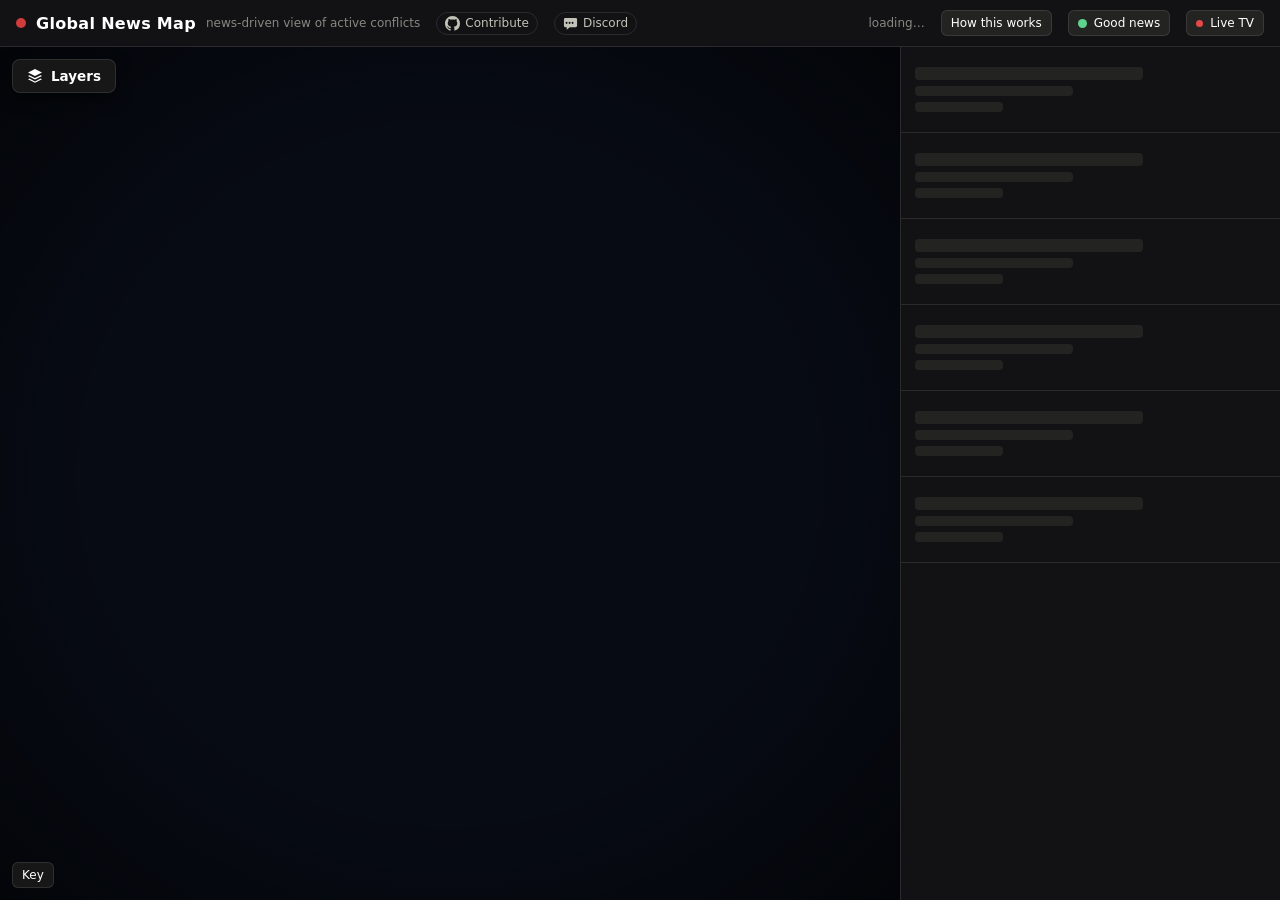
==== commit 66c151dc: "Top headlines under Live TV, and Layers moves to a drawer on the left of the map Headlines: /api/hea" ====
--- a/static/index.html
+++ b/static/index.html
@@ -39,10 +39,16 @@
   <button id="reports-btn" hidden title="Problem reports from visitors (only on this home viewer)">⚑ Reports <span class="n"></span></button>
   <button id="good-btn" aria-pressed="false" aria-label="Good news mode" title="Good news mode: hide attacks, fighting and crime; show only progress towards peace and upbeat local stories"><span class="sun" aria-hidden="true"></span><span>Good news</span></button>
   <button id="tv-btn" aria-expanded="false" aria-controls="tv" title="Watch live TV news channels"><span class="live-dot"></span><span class="long">Live TV</span><span class="short">TV</span></button>
-  <button id="menu-btn" aria-expanded="false" aria-controls="controls" title="Layers &amp; settings">
+</header>
+
+<div id="main">
+  <div id="map"></div>
+  <!-- layers: a button at the map's top left that opens a drawer down the left side -->
+  <button id="menu-btn" aria-expanded="false" aria-controls="controls" title="Map layers &amp; settings">
     <svg viewBox="0 0 16 16" width="14" height="14" aria-hidden="true"><path fill="currentColor" d="M8 1 1 4.5 8 8l7-3.5L8 1Zm-5.6 6.2L1 7.9 8 11.4l7-3.5-1.4-.7L8 10 2.4 7.2Zm0 3.4L1 11.3 8 14.8l7-3.5-1.4-.7L8 13.4l-5.6-2.8Z"/></svg>
     <span>Layers</span></button>
   <div class="controls" id="controls" role="dialog" aria-label="Layers and settings">
+    <div class="controls-h"><span>Layers &amp; settings</span><button id="menu-close" class="x" aria-label="Close layers" title="Close">×</button></div>
     <div class="grp">
       <div class="grp-h">View</div>
       <label class="toggle" title="Hide attacks, fighting, crime and disasters; show only progress towards peace and upbeat local stories"><input type="checkbox" id="tg-good" autocomplete="off"> Good news only</label>
@@ -85,10 +91,6 @@
     <button id="refresh" title="Fetch feeds + GDELT and re-run extraction">Refresh data now</button>
     <button class="linkish menu-about" data-about>How this works: sources and checks</button>
   </div>
-</header>
-
-<div id="main">
-  <div id="map"></div>
   <div id="panel-resizer" title="Drag to resize the panel · double-click to reset"></div>
   <aside id="panel" data-sheet="peek">
     <button id="sheet-handle" class="mobile-only" aria-label="Expand or collapse the panel"><span></span></button>
@@ -133,6 +135,7 @@
     <div class="row note" data-layer="tg-sat"><span>satellite: <a href="https://s2maps.eu" target="_blank" rel="noopener">Sentinel-2 cloudless</a> by EOX IT Services GmbH (contains modified Copernicus Sentinel data 2016 &amp; 2017)</span></div>
     <div class="row note" data-layer="tg-strikes">attack icons sit on the city hit; faded icon in a ring = only the country is known</div>
   </div>
+  <div id="dock">
   <section id="tv" hidden aria-label="Live TV news">
     <div class="tv-bar">
       <span class="tv-live"><span class="live-dot"></span>LIVE</span>
@@ -144,6 +147,15 @@
     <div class="tv-screen" id="tv-screen"></div>
     <div class="tv-foot"><span>Broadcasters' YouTube streams · starts muted</span><a id="tv-yt" href="#" target="_blank" rel="noopener">Open on YouTube ↗</a></div>
   </section>
+  <section id="news" hidden aria-label="Top headlines">
+    <button class="news-bar" id="news-toggle" aria-expanded="true" aria-controls="news-body" title="Show or hide the headlines">
+      <span class="news-h">Top headlines</span><span class="news-when" id="news-when"></span><span class="chev" aria-hidden="true">▾</span></button>
+    <div id="news-body">
+      <ol id="news-list"></ol>
+      <div class="news-foot">The stories most outlets are running in the last 12 hours</div>
+    </div>
+  </section>
+  </div>
   <div id="map-credit" hidden></div>
   <div id="update-note" role="status" hidden>
     <span>A new version of the map is available.</span>
--- a/static/style.css
+++ b/static/style.css
@@ -37,13 +37,22 @@
 .brand .gh:hover { color: var(--ink); border-color: var(--ink-2); }
 .brand .dot { width: 10px; height: 10px; border-radius: 50%; background: var(--st-escalating); box-shadow: 0 0 0 0 rgba(208,59,59,.6); animation: pulse 2s infinite; }
 @keyframes pulse { 0% { box-shadow: 0 0 0 0 rgba(208,59,59,.6);} 70% { box-shadow: 0 0 0 10px rgba(208,59,59,0);} 100% { box-shadow: 0 0 0 0 rgba(208,59,59,0);} }
-#menu-btn { display: inline-flex; align-items: center; gap: 6px; }
-#menu-btn[aria-expanded="true"] { border-color: var(--ink-2); background: var(--surface); }
-/* layers & settings: a popover under the header button */
-.controls { display: none; position: absolute; top: calc(100% + 6px); right: 12px; width: 290px; flex-direction: column; gap: 12px;
-            padding: 12px 14px 14px; background: var(--surface); border: 1px solid var(--border); border-radius: 10px;
-            box-shadow: 0 12px 32px rgba(0,0,0,.55); font-size: 13px; color: var(--ink-2); max-height: calc(100dvh - 80px); overflow-y: auto; }
-body.menu-open .controls { display: flex; }
+/* layers: a button at the map's top left; open, a drawer runs down the left side of the map */
+#menu-btn { position: absolute; top: 12px; left: 12px; z-index: 8; display: inline-flex; align-items: center; gap: 8px;
+            padding: 8px 14px; font-size: 13.5px; font-weight: 600; color: var(--ink); background: rgba(26,26,25,.92);
+            border: 1px solid var(--border); border-radius: 8px; box-shadow: 0 6px 18px rgba(0,0,0,.45); }
+#menu-btn svg { width: 16px; height: 16px; }
+#menu-btn:hover { border-color: var(--ink-2); }
+body.menu-open #menu-btn { visibility: hidden; }
+.controls { display: none; position: absolute; top: 0; left: 0; bottom: 0; z-index: 13; width: 300px; max-width: 85vw; flex-direction: column; gap: 14px;
+            padding: 0 16px 16px; background: var(--surface); border-right: 1px solid var(--border);
+            box-shadow: 12px 0 32px rgba(0,0,0,.5); font-size: 13px; color: var(--ink-2); overflow-y: auto; overscroll-behavior: contain; }
+body.menu-open .controls { display: flex; animation: drawer-in .16s ease-out; }
+@keyframes drawer-in { from { transform: translateX(-24px); opacity: 0; } to { transform: none; opacity: 1; } }
+.controls-h { position: sticky; top: 0; z-index: 1; display: flex; align-items: center; justify-content: space-between; margin: 0 -16px; padding: 12px 10px 10px 16px;
+              background: var(--surface); border-bottom: 1px solid var(--border); font-size: 14px; font-weight: 600; color: var(--ink); }
+.controls-h .x { width: 30px; height: 30px; padding: 0; min-height: 0; font-size: 18px; line-height: 1; background: transparent; border: 0; color: var(--ink-2); cursor: pointer; }
+.controls-h .x:hover { color: var(--ink); }
 .grp { display: grid; gap: 0 12px; }
 .grp-h { font-size: 11px; text-transform: uppercase; letter-spacing: .08em; color: var(--muted); margin-bottom: 4px; }
 .toggle { display: flex; align-items: center; gap: 8px; cursor: pointer; min-height: 30px; }
@@ -319,11 +328,15 @@
 #tv-btn .short { display: none; }
 #tv-btn[aria-expanded="true"] { border-color: var(--ink-2); background: var(--surface); }
 #tv-btn[aria-expanded="true"] .live-dot { animation: online 2.4s infinite; box-shadow: 0 0 0 0 rgba(227,73,72,.6); }
-#tv { position: absolute; top: 12px; right: var(--tv-right, 392px); z-index: 7; width: 380px; max-width: calc(100% - 24px);
+/* live TV and the headlines under it share one column at the top right of the map */
+#dock { position: absolute; top: 12px; right: var(--tv-right, 392px); z-index: 7; width: 380px; max-width: calc(100% - 24px);
+        max-height: calc(100% - 44px); display: flex; flex-direction: column; gap: 8px; pointer-events: none; }
+#dock > * { pointer-events: auto; }
+#dock:has(#tv.large:not([hidden])) { width: 620px; }
+#tv { flex: none;
       background: var(--surface); border: 1px solid var(--border); border-radius: 10px; overflow: hidden;
       box-shadow: 0 12px 32px rgba(0,0,0,.55); display: flex; flex-direction: column; }
 #tv[hidden] { display: none; }
-#tv.large { width: 620px; }
 .tv-bar { display: flex; align-items: center; gap: 8px; padding: 6px 6px 6px 10px; border-bottom: 1px solid var(--border); }
 .tv-live { display: inline-flex; align-items: center; gap: 5px; font-size: 10.5px; font-weight: 700; letter-spacing: .08em; color: #e34948; flex: none; }
 .tv-now { flex: 1; min-width: 0; font-size: 12.5px; color: var(--ink); font-weight: 600; white-space: nowrap; overflow: hidden; text-overflow: ellipsis; }
@@ -341,6 +354,26 @@
 .tv-foot a { color: var(--ink-2); text-decoration: none; white-space: nowrap; }
 .tv-foot a:hover { color: var(--ink); }
 
+#news { min-height: 0; display: flex; flex-direction: column; background: var(--surface); border: 1px solid var(--border); border-radius: 10px;
+        overflow: hidden; box-shadow: 0 12px 32px rgba(0,0,0,.55); }
+#news[hidden] { display: none; }
+.news-bar { display: flex; align-items: center; gap: 8px; width: 100%; padding: 8px 10px; min-height: 0; border: 0; border-radius: 0;
+            background: transparent; color: var(--ink); text-align: left; cursor: pointer; flex: none; }
+.news-h { font-size: 12.5px; font-weight: 600; }
+.news-when { flex: 1; font-size: 11px; color: var(--muted); }
+.news-bar .chev { color: var(--ink-2); font-size: 15px; line-height: 1; transition: transform .15s; }
+#news.shut .chev { transform: rotate(-90deg); }
+#news.shut #news-body { display: none; }
+#news-body { min-height: 0; display: flex; flex-direction: column; border-top: 1px solid var(--border); }
+#news-list { list-style: none; margin: 0; padding: 0; overflow-y: auto; min-height: 0; }
+#news-list li { padding: 7px 10px; border-bottom: 1px solid var(--border); cursor: pointer; }
+#news-list li:hover, #news-list li:focus-visible { background: var(--surface-2); outline: none; }
+#news-list .t { font-size: 13px; line-height: 1.35; color: var(--ink); }
+#news-list .m { margin-top: 2px; font-size: 11px; color: var(--muted); }
+#news-list .m .n { color: var(--ink-2); }
+#news-list .empty { cursor: default; color: var(--muted); font-size: 12.5px; }
+.news-foot { flex: none; padding: 5px 10px; font-size: 11px; color: var(--muted); }
+
 /* ---------- phones & small tablets: full-screen map, bottom sheet, layers menu ---------- */
 @media (max-width: 900px) {
   body { font-size: 15px; }
@@ -352,16 +385,12 @@
   .brand .gh span { display: none; }
   .mobile-only { display: inline-flex; align-items: center; justify-content: center; }
   #top { flex-wrap: wrap; }
-  #menu-btn { margin-left: auto; min-height: 36px; padding: 6px 14px; font-size: 13px; }
+  #menu-btn { top: 10px; left: max(10px, env(safe-area-inset-left)); min-height: 36px; }
   .status { order: 3; flex-basis: 100%; margin-left: 0; min-width: 0; text-align: left; font-size: 11px;
             white-space: nowrap; overflow: hidden; text-overflow: ellipsis; }
 
-  /* layer toggles drop down under the header */
-  .controls { top: 100%; left: 0; right: 0; width: auto; border-radius: 0; border-width: 0 0 1px; padding: 10px 14px 14px;
-              padding-left: max(14px, env(safe-area-inset-left)); padding-right: max(14px, env(safe-area-inset-right));
-              font-size: 14px; max-height: 70vh; }
-  .grp { grid-template-columns: 1fr 1fr; }
-  .grp-h, .field { grid-column: 1 / -1; }
+  /* the drawer covers the bottom sheet too */
+  .controls { padding-left: max(16px, env(safe-area-inset-left)); padding-bottom: max(16px, env(safe-area-inset-bottom)); font-size: 14px; }
   .toggle { min-height: 42px; gap: 10px; }
   .toggle input[type=checkbox] { width: 20px; height: 20px; }
   .field .range { flex: 1; justify-content: flex-end; }
@@ -405,11 +434,10 @@
                 min-height: 34px; padding: 4px 12px; font-size: 13px; }
   #legend { left: auto; right: max(10px, env(safe-area-inset-right)); top: 52px; bottom: auto; max-width: calc(100% - 20px); }
 
-  .maplibregl-ctrl-top-left { top: 0; left: env(safe-area-inset-left); }
   #tv-btn { margin-left: auto; min-height: 36px; padding: 6px 12px; font-size: 13px; }
   #tv-btn .long { display: none; } #tv-btn .short { display: inline; }
-  #tv-btn + #menu-btn { margin-left: 0; }
-  #tv, #tv.large { top: 8px; left: max(8px, env(safe-area-inset-left)); right: max(8px, env(safe-area-inset-right)); width: auto; max-width: none; z-index: 12; }
+  #dock, #dock:has(#tv.large:not([hidden])) { top: 8px; left: max(8px, env(safe-area-inset-left)); right: max(8px, env(safe-area-inset-right)); width: auto; max-width: none; z-index: 12; }
+  #news { display: none !important; }            /* the map is small enough on a phone; the conflict list carries the news */
   .tv-size { display: none; }
   .maplibregl-popup-content { max-width: min(280px, 80vw); }
 }
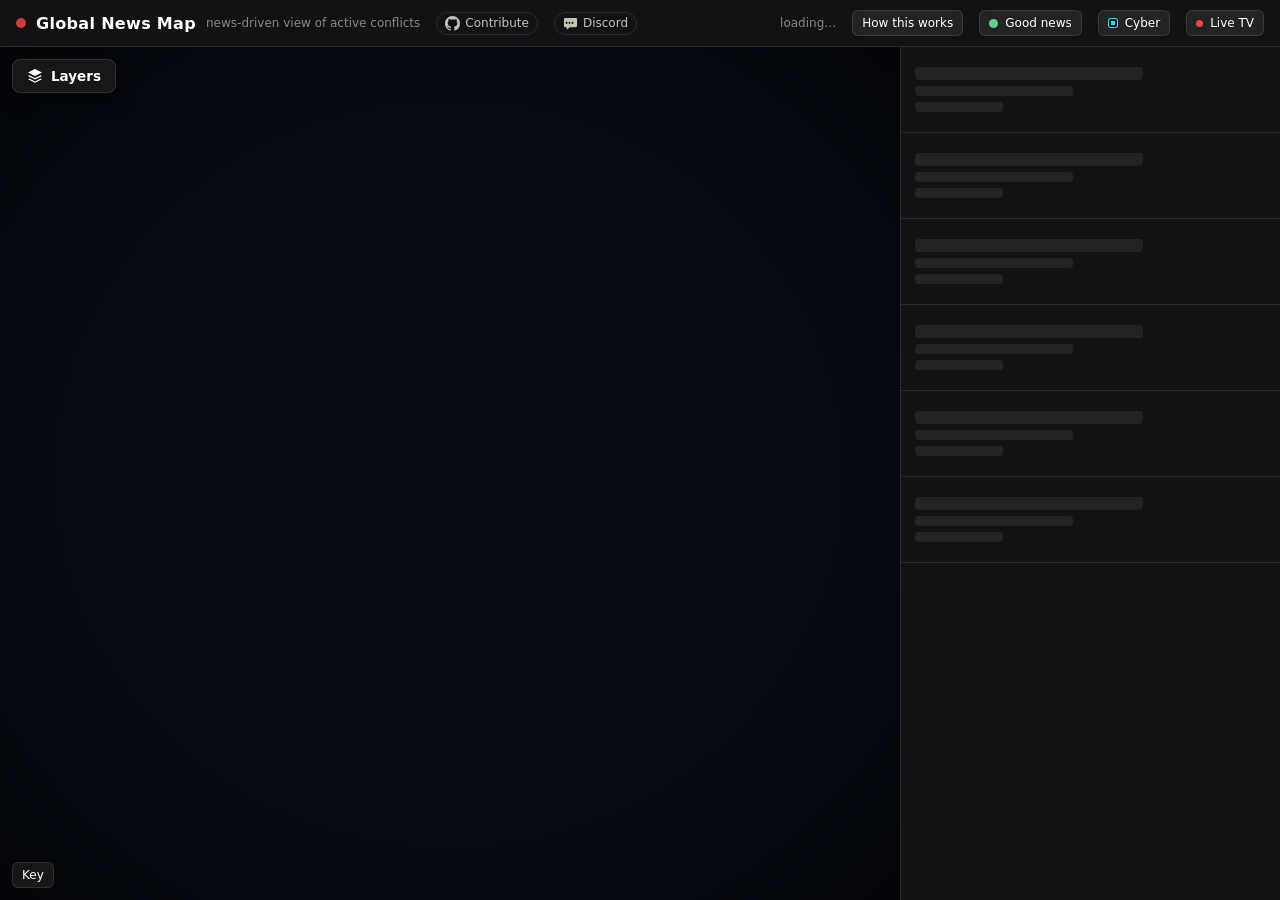
==== commit f971a9dd: "Cyber mode: attacks between countries, ransomware claims, internet outages and hacks in the news A C" ====
--- a/static/index.html
+++ b/static/index.html
@@ -38,6 +38,7 @@
   <button id="about-btn" data-about title="Where the information comes from and how it is checked">How this works</button>
   <button id="reports-btn" hidden title="Problem reports from visitors (only on this home viewer)">⚑ Reports <span class="n"></span></button>
   <button id="good-btn" aria-pressed="false" aria-label="Good news mode" title="Good news mode: hide attacks, fighting and crime; show only progress towards peace and upbeat local stories"><span class="sun" aria-hidden="true"></span><span>Good news</span></button>
+  <button id="cyber-btn" aria-pressed="false" aria-label="Cyber mode" title="Cyber mode: the attacks that don't show up as explosions. Attacks between countries, ransomware claims, internet outages and hacks in the news"><span class="chip-ico" aria-hidden="true"></span><span>Cyber</span></button>
   <button id="tv-btn" aria-expanded="false" aria-controls="tv" title="Watch live TV news channels"><span class="live-dot"></span><span class="long">Live TV</span><span class="short">TV</span></button>
 </header>
 
@@ -52,6 +53,7 @@
     <div class="grp">
       <div class="grp-h">View</div>
       <label class="toggle" title="Hide attacks, fighting, crime and disasters; show only progress towards peace and upbeat local stories"><input type="checkbox" id="tg-good" autocomplete="off"> Good news only</label>
+      <label class="toggle" title="Attacks between countries, ransomware claims, internet outages and hacks in the news, instead of the physical conflicts"><input type="checkbox" id="tg-cyber" autocomplete="off"> Cyber mode</label>
       <label class="toggle"><input type="checkbox" id="tg-globe" checked> Globe</label>
       <label class="toggle"><input type="checkbox" id="tg-rotate"> Spin</label>
       <label class="toggle" title="Live day/night from the sun's position"><input type="checkbox" id="tg-night" checked> Day/night</label>
@@ -115,6 +117,9 @@
   </aside>
   <button id="legend-btn" aria-expanded="false" aria-controls="legend" title="Map key">Key</button>
   <div id="legend" role="region" aria-label="Map key">
+    <div class="row cyber-only"><span class="line cy l3"></span> DDoS attacks <span class="line cy l7"></span> web attacks <span class="note">(Cloudflare Radar, share of traffic, last 24 h; width = share)</span></div>
+    <div class="row cyber-only"><span class="line cy news"></span> attack in the news, attacker → victim <span class="mkk cy-inc"></span> victim country</div>
+    <div class="row cyber-only"><span class="mkk cy-ransom"></span> ransomware claims, last 7 days <span class="note">(ransomware.live)</span> <span class="terr-sw cy-out"></span> internet outage <span class="note">(IODA)</span></div>
     <div class="row bad-only"><span class="sev s5"></span><span class="sev s3"></span><span class="sev s1"></span> conflict severity</div>
     <div class="row good-only"><span class="mkk good"></span> conflict with progress towards peace (larger = more severe)</div>
     <div class="row bad-only"><span class="mkk st-escalating"></span> escalating <span class="mkk st-active"></span> active <span class="mkk st-de-escalating"></span> easing <span class="mkk st-ceasefire"></span> ceasefire <span class="mkk st-frozen"></span> frozen</div>
@@ -152,7 +157,8 @@
       <span class="news-h">Top headlines</span><span class="news-when" id="news-when"></span><span class="chev" aria-hidden="true">▾</span></button>
     <div id="news-body">
       <ol id="news-list"></ol>
-      <div class="news-foot">The stories most outlets are running in the last 12 hours</div>
+      <div class="news-foot">The stories most outlets are running in the last 12 hours.<span id="news-foot-key"> Edge: a tracked conflict's status, else
+        <span class="ln v"></span> violence <span class="ln t"></span> protest <span class="ln o"></span> other</span></div>
     </div>
   </section>
   </div>
--- a/static/style.css
+++ b/static/style.css
@@ -366,11 +366,22 @@
 #news.shut #news-body { display: none; }
 #news-body { min-height: 0; display: flex; flex-direction: column; border-top: 1px solid var(--border); }
 #news-list { list-style: none; margin: 0; padding: 0; overflow-y: auto; min-height: 0; }
-#news-list li { padding: 7px 10px; border-bottom: 1px solid var(--border); cursor: pointer; }
+#news-list li { padding: 7px 10px 7px 9px; border-bottom: 1px solid var(--border); border-left: 3px solid var(--hl, transparent); cursor: pointer; }
 #news-list li:hover, #news-list li:focus-visible { background: var(--surface-2); outline: none; }
 #news-list .t { font-size: 13px; line-height: 1.35; color: var(--ink); }
 #news-list .m { margin-top: 2px; font-size: 11px; color: var(--muted); }
 #news-list .m .n { color: var(--ink-2); }
+#news-list .m .tp { display: inline-block; width: 7px; height: 7px; margin-right: 6px; border-radius: 2px; background: var(--hl); vertical-align: 0; }
+#news-list .m .pl { color: var(--ink-2); white-space: nowrap; }
+#news-list .m .pl svg { vertical-align: -1px; margin-right: 2px; opacity: .8; }
+.hl-c { margin-top: 5px; padding: 2px 8px; min-height: 0; font-size: 11px; border-radius: 999px; background: transparent;
+        color: var(--ink-2); border: 1px solid color-mix(in srgb, var(--st) 60%, transparent); cursor: pointer; }
+.hl-c:hover, .hl-c:focus-visible { color: var(--ink); background: color-mix(in srgb, var(--st) 22%, transparent); }
+.news-foot .ln { margin-left: 3px; vertical-align: -1px; }
+/* where a clicked headline is: a ring that pulses a few times and goes */
+.hl-ping { width: 18px; height: 18px; border-radius: 50%; border: 2px solid #fff; box-shadow: 0 0 0 0 rgba(255,255,255,.7);
+           animation: hl-ping 1.4s ease-out 5; pointer-events: none; }
+@keyframes hl-ping { 0% { box-shadow: 0 0 0 0 rgba(255,255,255,.7); } 100% { box-shadow: 0 0 0 22px rgba(255,255,255,0); } }
 #news-list .empty { cursor: default; color: var(--muted); font-size: 12.5px; }
 .news-foot { flex: none; padding: 5px 10px; font-size: 11px; color: var(--muted); }
 
@@ -472,6 +483,36 @@
   #good-btn { display: none; }    /* no room in the phone header: the switch in Layers does it */
 }
 
+/* ---------- cyber mode ---------- */
+.chip-ico { width: 10px; height: 10px; flex: none; border: 1.5px solid #38d9f5; border-radius: 2px; box-shadow: inset 0 0 0 2px var(--surface), inset 0 0 0 5px #38d9f5; }
+#cyber-btn { display: inline-flex; align-items: center; gap: 7px; }
+#cyber-btn[aria-pressed="true"] { border-color: #38d9f5; background: rgba(56,217,245,.13); color: var(--ink); }
+body:not(.cyber-mode) #legend .cyber-only, body.cyber-mode #legend .row:not(.cyber-only) { display: none; }
+body.cyber-mode .controls label:has(:disabled) { opacity: .4; }
+#legend .line.cy { height: 0; border-top: 2px dashed; width: 18px; background: none; }
+#legend .line.cy.l3 { border-color: #38d9f5; } #legend .line.cy.l7 { border-color: #ff5fd2; } #legend .line.cy.news { border-color: #ffc53d; }
+.mkk.cy-inc { width: 9px; height: 9px; border-radius: 50%; background: #ffc53d; border: 1px solid #111; display: inline-block; }
+.mkk.cy-ransom { width: 11px; height: 11px; border-radius: 50%; background: rgba(255,77,109,.3); border: 1.5px solid #ff4d6d; display: inline-block; }
+.terr-sw.cy-out { background: rgba(155,107,255,.45); border: 1px solid #9b6bff; }
+.cyber-intro { padding: 12px 14px; margin: 10px 12px 4px; border: 1px solid rgba(56,217,245,.35); background: rgba(56,217,245,.07); border-radius: 8px; color: var(--ink-2); font-size: 13px; line-height: 1.45; }
+#list .cy-inc .head { align-items: baseline; gap: 8px; }
+#list .cy-inc .date { color: var(--muted); font-size: 12px; margin-left: auto; font-variant-numeric: tabular-nums; flex: none; }
+#list .cy-inc .gtext { color: var(--ink-2); font-size: 13px; line-height: 1.4; margin-top: 4px; }
+.cy-kind { flex: none; font-size: 10.5px; text-transform: uppercase; letter-spacing: .05em; padding: 1px 6px; border-radius: 4px; color: #111; background: #ffc53d; }
+.cy-kind.k-ransomware { background: #ff4d6d; color: #fff; } .cy-kind.k-ddos { background: #38d9f5; } .cy-kind.k-espionage, .cy-kind.k-wiper { background: #ff5fd2; }
+.cy-meta { margin-top: 3px; font-size: 12px; color: var(--muted); }
+.cy-state { color: #ffc53d; border: 1px solid rgba(255,197,61,.5); border-radius: 4px; padding: 0 4px; font-size: 11px; }
+.cy-block { padding: 0 14px 6px; }
+.cy-row { display: flex; flex-wrap: wrap; gap: 5px; margin-bottom: 6px; }
+.cy-chip { font-size: 12px; color: var(--ink-2); background: var(--surface-2); border-radius: 999px; padding: 2px 8px; }
+.cy-chip b { color: var(--ink); font-weight: 600; margin-left: 2px; }
+.cy-pair { display: flex; align-items: center; gap: 7px; padding: 4px 0; font-size: 13px; color: var(--ink-2); border-bottom: 1px dashed var(--border); }
+.cy-pair .sw { width: 10px; height: 10px; border-radius: 2px; flex: none; }
+.cy-pair .v { margin-left: auto; color: var(--ink); font-variant-numeric: tabular-nums; }
+.cy-note { font-size: 11.5px; color: var(--muted); line-height: 1.4; margin-top: 6px; }
+.cy-n { color: var(--ink-2); margin-left: 4px; }
+@media (max-width: 760px) { #cyber-btn { display: none; } }   /* phones: the switch in Layers */
+
 /* ---------- "new version available" notice ---------- */
 #update-note { position: absolute; top: 12px; left: 50%; transform: translateX(-50%); z-index: 20; display: flex; align-items: center; gap: 10px;
                padding: 8px 8px 8px 14px; background: var(--surface); border: 1px solid var(--border); border-radius: 8px;
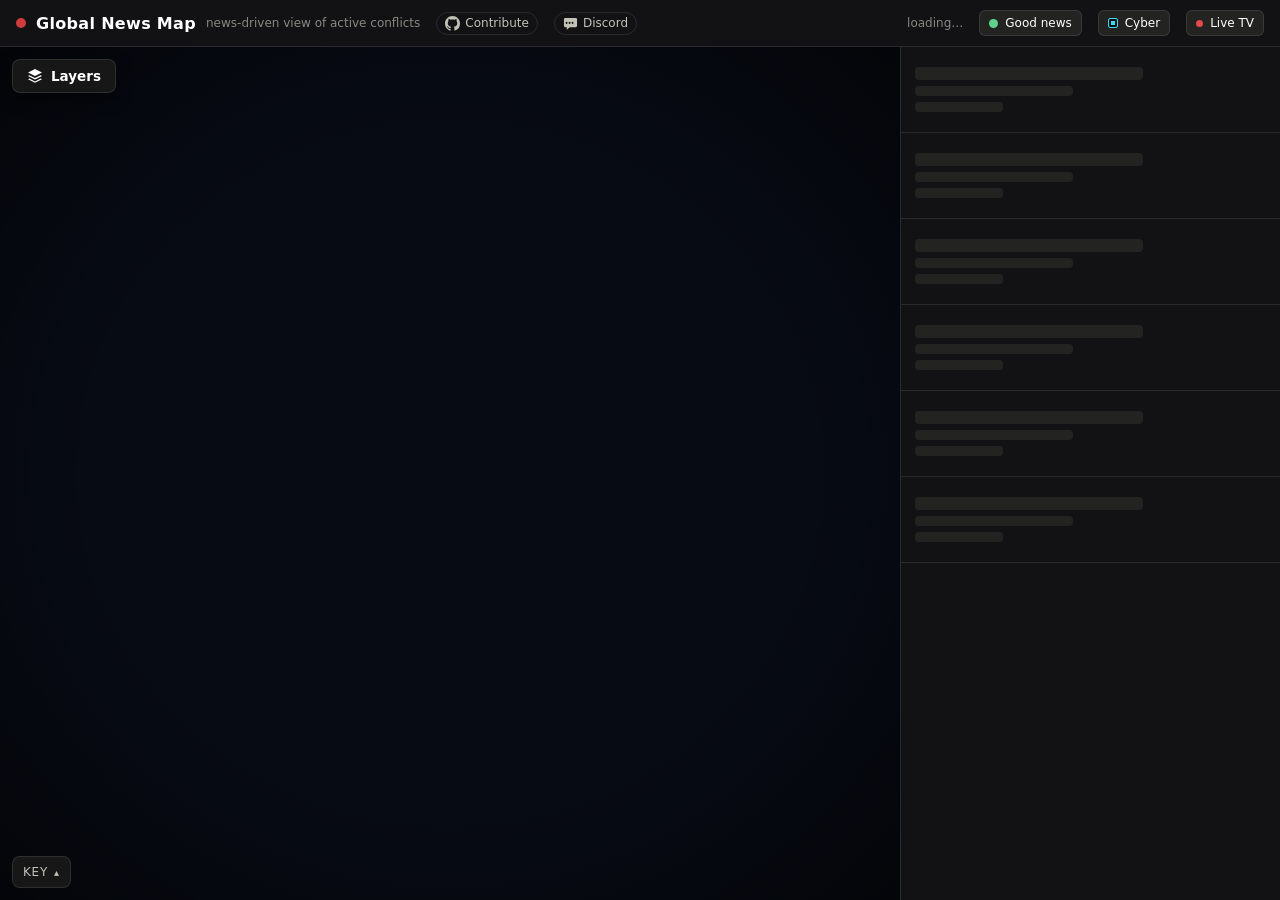
==== commit 92b006a6: "Header loses "How this works" (still in Layers); the Key button goes and clicking the key minimises " ====
--- a/static/index.html
+++ b/static/index.html
@@ -35,7 +35,6 @@
     </a>
   </div>
   <div class="status" id="status">loading…</div>
-  <button id="about-btn" data-about title="Where the information comes from and how it is checked">How this works</button>
   <button id="reports-btn" hidden title="Problem reports from visitors (only on this home viewer)">⚑ Reports <span class="n"></span></button>
   <button id="good-btn" aria-pressed="false" aria-label="Good news mode" title="Good news mode: hide attacks, fighting and crime; show only progress towards peace and upbeat local stories"><span class="sun" aria-hidden="true"></span><span>Good news</span></button>
   <button id="cyber-btn" aria-pressed="false" aria-label="Cyber mode" title="Cyber mode: the attacks that don't show up as explosions. Attacks between countries, ransomware claims, internet outages and hacks in the news"><span class="chip-ico" aria-hidden="true"></span><span>Cyber</span></button>
@@ -115,8 +114,8 @@
     <div id="detail" hidden></div>
     <div id="reader" hidden></div>
   </aside>
-  <button id="legend-btn" aria-expanded="false" aria-controls="legend" title="Map key">Key</button>
-  <div id="legend" role="region" aria-label="Map key">
+  <div id="legend" role="button" tabindex="0" aria-expanded="false" aria-label="Map key" title="Click to minimise or open the key">
+    <div class="legend-h">Key</div>
     <div class="row cyber-only"><span class="line cy l3"></span> DDoS attacks <span class="line cy l7"></span> web attacks <span class="note">(Cloudflare Radar, share of traffic, last 24 h; width = share)</span></div>
     <div class="row cyber-only"><span class="line cy news"></span> attack in the news, attacker → victim <span class="mkk cy-inc"></span> victim country</div>
     <div class="row cyber-only"><span class="mkk cy-ransom"></span> ransomware claims, last 7 days <span class="note">(ransomware.live)</span> <span class="terr-sw cy-out"></span> internet outage <span class="note">(IODA)</span></div>
--- a/static/style.css
+++ b/static/style.css
@@ -212,7 +212,6 @@
 .about ul.outlets { padding-left: 0; list-style: none; gap: 3px; }
 .about ul.outlets span { color: var(--muted); font-size: 12px; }
 .about a { color: var(--ink-2); }
-#about-btn { white-space: nowrap; }
 
 /* country view */
 .rel-key { display: flex; flex-wrap: wrap; gap: 4px 12px; font-size: 11.5px; color: var(--ink-2); margin: 2px 0 10px; }
@@ -276,10 +275,14 @@
 @keyframes ring { 0% { transform: scale(.6); opacity: .8; } 100% { transform: scale(2.2); opacity: 0; } }
 
 /* legend */
-#legend-btn { position: absolute; left: 12px; bottom: 12px; z-index: 6; background: rgba(26,26,25,.92); }
-#legend-btn[aria-expanded="true"] { border-color: var(--ink-2); }
-#legend { position: absolute; left: 12px; bottom: 50px; z-index: 6; background: rgba(26,26,25,.92); border: 1px solid var(--border); border-radius: 8px; padding: 8px 10px; font-size: 12px; color: var(--ink-2); display: none; flex-direction: column; gap: 5px; max-width: min(520px, calc(100% - 24px)); }
-body.legend-open #legend { display: flex; }
+#legend { position: absolute; left: 12px; bottom: 12px; z-index: 6; background: rgba(26,26,25,.92); border: 1px solid var(--border); border-radius: 8px; padding: 8px 10px; font-size: 12px; color: var(--ink-2); display: flex; flex-direction: column; gap: 5px; max-width: min(520px, calc(100% - 24px)); cursor: pointer; user-select: none; }
+/* clicking the key minimises it to a small "Key" tab; clicking the tab opens it again */
+.legend-h { font-size: 11px; text-transform: uppercase; letter-spacing: .06em; color: var(--muted); display: flex; align-items: center; gap: 6px; }
+.legend-h::after { content: "▾"; font-size: 10px; }
+body:not(.legend-open) .legend-h { font-size: 12px; color: var(--ink-2); }
+body:not(.legend-open) .legend-h::after { content: "▴"; }
+body:not(.legend-open) #legend .row { display: none; }
+#legend:hover, #legend:focus-visible { border-color: var(--ink-2); }
 #legend .row { display: flex; align-items: center; gap: 6px; flex-wrap: wrap; }
 #legend .row.off { display: none; }
 #legend .note { color: var(--ink-2); opacity: .8; }
@@ -440,10 +443,9 @@
   .party { flex-wrap: wrap; }
   .party .note { flex-basis: 100%; margin-left: 28px; text-align: left; }
 
-  /* legend behind a "Key" button, top-right of the map */
-  #legend-btn { top: 10px; bottom: auto; left: auto; right: max(10px, env(safe-area-inset-right));
-                min-height: 34px; padding: 4px 12px; font-size: 13px; }
-  #legend { left: auto; right: max(10px, env(safe-area-inset-right)); top: 52px; bottom: auto; max-width: calc(100% - 20px); }
+  /* the key sits top-right of the map (the bottom is the sheet), minimised until tapped */
+  #legend { left: auto; right: max(10px, env(safe-area-inset-right)); top: 10px; bottom: auto; max-width: calc(100% - 20px); }
+  body:not(.legend-open) #legend { min-height: 34px; justify-content: center; padding: 4px 12px; }
 
   #tv-btn { margin-left: auto; min-height: 36px; padding: 6px 12px; font-size: 13px; }
   #tv-btn .long { display: none; } #tv-btn .short { display: inline; }
@@ -460,7 +462,6 @@
 @media (min-width: 901px) and (max-width: 1100px) { .brand .gh { padding: 4px 6px; } .brand .gh span { display: none; } .brand .sub { display: none; } }
 @media (max-width: 900px) { #detail .ccard { margin: 0 -16px; } }
 .menu-about { align-self: flex-start; font-size: 12px; }
-@media (max-width: 900px) { #about-btn { display: none; } }
 
 /* ---------- good news mode ---------- */
 .sun { display: inline-block; width: 9px; height: 9px; border-radius: 50%; background: #5fd38d; flex: none; }
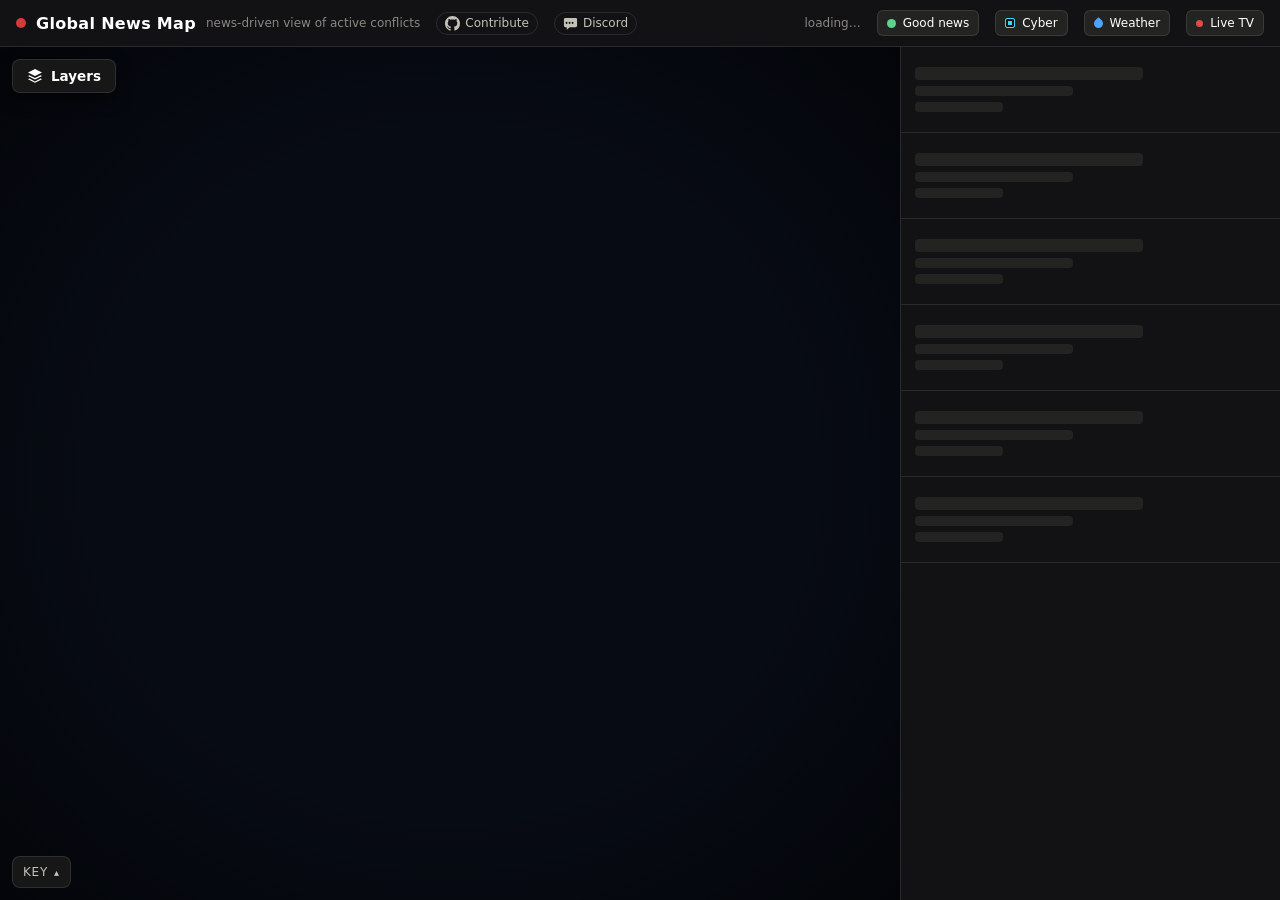
==== commit 29e686e9: "Weather mode: rain, storms, floods and wildfires, and the weather where the fighting is A Weather bu" ====
--- a/static/index.html
+++ b/static/index.html
@@ -38,6 +38,7 @@
   <button id="reports-btn" hidden title="Problem reports from visitors (only on this home viewer)">⚑ Reports <span class="n"></span></button>
   <button id="good-btn" aria-pressed="false" aria-label="Good news mode" title="Good news mode: hide attacks, fighting and crime; show only progress towards peace and upbeat local stories"><span class="sun" aria-hidden="true"></span><span>Good news</span></button>
   <button id="cyber-btn" aria-pressed="false" aria-label="Cyber mode" title="Cyber mode: the attacks that don't show up as explosions. Attacks between countries, ransomware claims, internet outages and hacks in the news"><span class="chip-ico" aria-hidden="true"></span><span>Cyber</span></button>
+  <button id="weather-btn" aria-pressed="false" aria-label="Weather mode" title="Weather mode: rain, storms, floods and wildfires, and the weather where the fighting is"><span class="drop-ico" aria-hidden="true"></span><span>Weather</span></button>
   <button id="tv-btn" aria-expanded="false" aria-controls="tv" title="Watch live TV news channels"><span class="live-dot"></span><span class="long">Live TV</span><span class="short">TV</span></button>
 </header>
 
@@ -53,6 +54,7 @@
       <div class="grp-h">View</div>
       <label class="toggle" title="Hide attacks, fighting, crime and disasters; show only progress towards peace and upbeat local stories"><input type="checkbox" id="tg-good" autocomplete="off"> Good news only</label>
       <label class="toggle" title="Attacks between countries, ransomware claims, internet outages and hacks in the news, instead of the physical conflicts"><input type="checkbox" id="tg-cyber" autocomplete="off"> Cyber mode</label>
+      <label class="toggle" title="Rain, storms, floods and wildfires, and the weather at the capitals and where the fighting is, instead of the conflicts"><input type="checkbox" id="tg-weather" autocomplete="off"> Weather mode</label>
       <label class="toggle"><input type="checkbox" id="tg-globe" checked> Globe</label>
       <label class="toggle"><input type="checkbox" id="tg-rotate"> Spin</label>
       <label class="toggle" title="Live day/night from the sun's position"><input type="checkbox" id="tg-night" checked> Day/night</label>
@@ -119,6 +121,9 @@
     <div class="row cyber-only"><span class="line cy l3"></span> DDoS attacks <span class="line cy l7"></span> web attacks <span class="note">(Cloudflare Radar, share of traffic, last 24 h; width = share)</span></div>
     <div class="row cyber-only"><span class="line cy news"></span> attack in the news, attacker → victim <span class="mkk cy-inc"></span> victim country</div>
     <div class="row cyber-only"><span class="mkk cy-ransom"></span> ransomware claims, last 7 days <span class="note">(ransomware.live)</span> <span class="terr-sw cy-out"></span> internet outage <span class="note">(IODA)</span></div>
+    <div class="row weather-only"><span class="ramp wx-rain"></span> rain, light → heavy <span class="note">(<a href="https://www.rainviewer.com" target="_blank" rel="noopener">RainViewer</a> radar and satellite, last 2 h looped, now showing <span id="wx-radar-time">…</span>)</span></div>
+    <div class="row weather-only"><span class="ramp wx-temp"></span> temperature at capitals, −25° → 45° <span class="mkk wx-front"></span> weather where a conflict is <span class="note">(Open-Meteo, hourly)</span></div>
+    <div class="row weather-only"><span class="mkk wx-k" style="background:#e6e4da"></span> cyclone, track and forecast cone <span class="mkk wx-k" style="background:#4da3ff"></span> flood <span class="mkk wx-k" style="background:#ff7a1a"></span> wildfire; ring = <span style="color:#5fd38d">green</span> / <span style="color:#ff9a3d">orange</span> / <span style="color:#ff4d4d">red</span> alert <span class="note">(GDACS)</span></div>
     <div class="row bad-only"><span class="sev s5"></span><span class="sev s3"></span><span class="sev s1"></span> conflict severity</div>
     <div class="row good-only"><span class="mkk good"></span> conflict with progress towards peace (larger = more severe)</div>
     <div class="row bad-only"><span class="mkk st-escalating"></span> escalating <span class="mkk st-active"></span> active <span class="mkk st-de-escalating"></span> easing <span class="mkk st-ceasefire"></span> ceasefire <span class="mkk st-frozen"></span> frozen</div>
--- a/static/style.css
+++ b/static/style.css
@@ -514,6 +514,26 @@
 .cy-n { color: var(--ink-2); margin-left: 4px; }
 @media (max-width: 760px) { #cyber-btn { display: none; } }   /* phones: the switch in Layers */
 
+/* ---------- weather mode ---------- */
+.drop-ico { width: 9px; height: 9px; flex: none; background: #4da3ff; border-radius: 50% 0 50% 50%; transform: rotate(-45deg); }
+#weather-btn { display: inline-flex; align-items: center; gap: 7px; }
+#weather-btn[aria-pressed="true"] { border-color: #4da3ff; background: rgba(77,163,255,.14); color: var(--ink); }
+body:not(.weather-mode) #legend .weather-only, body.weather-mode #legend .row:not(.weather-only) { display: none; }
+body.weather-mode .controls label:has(:disabled) { opacity: .4; }
+#legend .ramp.wx-rain { background: linear-gradient(90deg, #88ddee, #0099cc, #0077aa, #005588, #ffee00, #ff4400, #c10000); }
+#legend .ramp.wx-temp { background: linear-gradient(90deg, #8f7bff, #5b8cff, #6fd3ff, #7fe0a0, #ffe066, #ff9a3d, #ff4d4d, #c2185b); }
+.mkk.wx-front { width: 10px; height: 10px; border-radius: 50%; background: #ffe066; border: 2px solid #fff; display: inline-block; }
+.mkk.wx-k { width: 10px; height: 10px; border-radius: 50%; border: 2px solid #5fd38d; display: inline-block; }
+.wx-intro { border-color: rgba(77,163,255,.35); background: rgba(77,163,255,.07); }
+#list .wx-front .head, #list .wx-hz .head { align-items: baseline; gap: 8px; }
+#list .wx-front .date, #list .wx-hz .date { color: var(--muted); font-size: 12px; margin-left: auto; flex: none; }
+#list .wx-front .gtext { color: var(--ink-2); font-size: 12.5px; line-height: 1.45; margin-top: 4px; }
+.wx-t { flex: none; font-weight: 600; font-variant-numeric: tabular-nums; min-width: 34px; }
+.wx-dot { flex: none; width: 10px; height: 10px; border-radius: 50%; border: 2px solid; align-self: center; }
+.wx-lab { color: var(--muted); width: 64px; flex: none; }
+.cy-meta a { color: var(--ink-2); }
+@media (max-width: 760px) { #weather-btn { display: none; } }   /* phones: the switch in Layers */
+
 /* ---------- "new version available" notice ---------- */
 #update-note { position: absolute; top: 12px; left: 50%; transform: translateX(-50%); z-index: 20; display: flex; align-items: center; gap: 10px;
                padding: 8px 8px 8px 14px; background: var(--surface); border: 1px solid var(--border); border-radius: 8px;
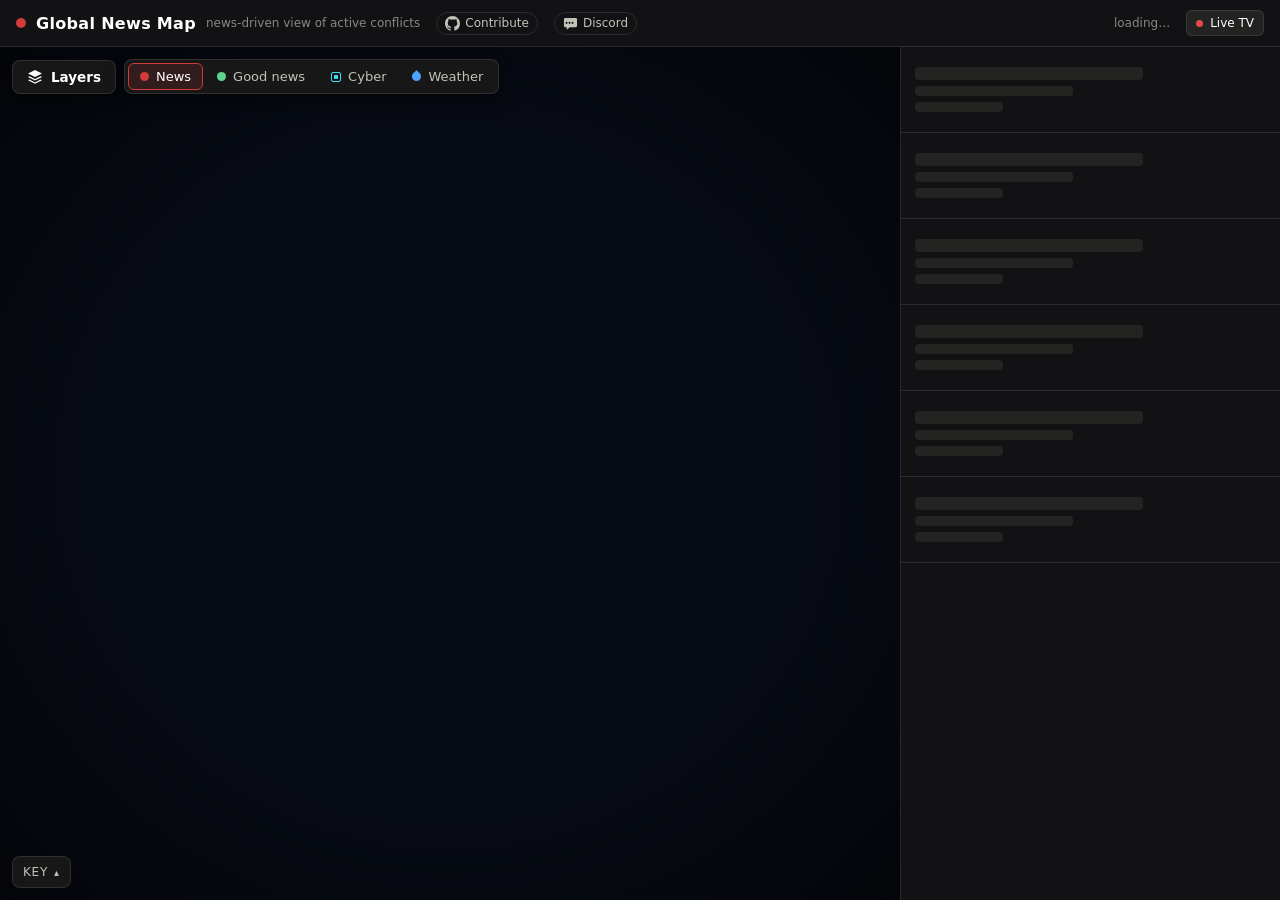
==== commit 472e4230: "Weather rain shows only the latest RainViewer frame; the mode buttons move onto the map next to Laye" ====
--- a/static/index.html
+++ b/static/index.html
@@ -36,25 +36,28 @@
   </div>
   <div class="status" id="status">loading…</div>
   <button id="reports-btn" hidden title="Problem reports from visitors (only on this home viewer)">⚑ Reports <span class="n"></span></button>
-  <button id="good-btn" aria-pressed="false" aria-label="Good news mode" title="Good news mode: hide attacks, fighting and crime; show only progress towards peace and upbeat local stories"><span class="sun" aria-hidden="true"></span><span>Good news</span></button>
-  <button id="cyber-btn" aria-pressed="false" aria-label="Cyber mode" title="Cyber mode: the attacks that don't show up as explosions. Attacks between countries, ransomware claims, internet outages and hacks in the news"><span class="chip-ico" aria-hidden="true"></span><span>Cyber</span></button>
-  <button id="weather-btn" aria-pressed="false" aria-label="Weather mode" title="Weather mode: rain, storms, floods and wildfires, and the weather where the fighting is"><span class="drop-ico" aria-hidden="true"></span><span>Weather</span></button>
   <button id="tv-btn" aria-expanded="false" aria-controls="tv" title="Watch live TV news channels"><span class="live-dot"></span><span class="long">Live TV</span><span class="short">TV</span></button>
 </header>
 
 <div id="main">
   <div id="map"></div>
   <!-- layers: a button at the map's top left that opens a drawer down the left side -->
+  <div id="map-top">
   <button id="menu-btn" aria-expanded="false" aria-controls="controls" title="Map layers &amp; settings">
     <svg viewBox="0 0 16 16" width="14" height="14" aria-hidden="true"><path fill="currentColor" d="M8 1 1 4.5 8 8l7-3.5L8 1Zm-5.6 6.2L1 7.9 8 11.4l7-3.5-1.4-.7L8 10 2.4 7.2Zm0 3.4L1 11.3 8 14.8l7-3.5-1.4-.7L8 13.4l-5.6-2.8Z"/></svg>
     <span>Layers</span></button>
+  <!-- what the map shows: one mode at a time -->
+  <div id="modes" role="group" aria-label="What the map shows">
+    <button id="news-btn" aria-pressed="true" title="The conflicts in the news: attacks, fighting and where they are"><span class="news-ico" aria-hidden="true"></span><span>News</span></button>
+    <button id="good-btn" aria-pressed="false" title="Good news mode: hide attacks, fighting and crime; show only progress towards peace and upbeat local stories"><span class="sun" aria-hidden="true"></span><span>Good news</span></button>
+    <button id="cyber-btn" aria-pressed="false" title="Cyber mode: the attacks that don't show up as explosions. Attacks between countries, ransomware claims, internet outages and hacks in the news"><span class="chip-ico" aria-hidden="true"></span><span>Cyber</span></button>
+    <button id="weather-btn" aria-pressed="false" title="Weather mode: rain, storms, floods and wildfires, and the weather where the fighting is"><span class="drop-ico" aria-hidden="true"></span><span>Weather</span></button>
+  </div>
+  </div>
   <div class="controls" id="controls" role="dialog" aria-label="Layers and settings">
     <div class="controls-h"><span>Layers &amp; settings</span><button id="menu-close" class="x" aria-label="Close layers" title="Close">×</button></div>
     <div class="grp">
       <div class="grp-h">View</div>
-      <label class="toggle" title="Hide attacks, fighting, crime and disasters; show only progress towards peace and upbeat local stories"><input type="checkbox" id="tg-good" autocomplete="off"> Good news only</label>
-      <label class="toggle" title="Attacks between countries, ransomware claims, internet outages and hacks in the news, instead of the physical conflicts"><input type="checkbox" id="tg-cyber" autocomplete="off"> Cyber mode</label>
-      <label class="toggle" title="Rain, storms, floods and wildfires, and the weather at the capitals and where the fighting is, instead of the conflicts"><input type="checkbox" id="tg-weather" autocomplete="off"> Weather mode</label>
       <label class="toggle"><input type="checkbox" id="tg-globe" checked> Globe</label>
       <label class="toggle"><input type="checkbox" id="tg-rotate"> Spin</label>
       <label class="toggle" title="Live day/night from the sun's position"><input type="checkbox" id="tg-night" checked> Day/night</label>
@@ -121,7 +124,7 @@
     <div class="row cyber-only"><span class="line cy l3"></span> DDoS attacks <span class="line cy l7"></span> web attacks <span class="note">(Cloudflare Radar, share of traffic, last 24 h; width = share)</span></div>
     <div class="row cyber-only"><span class="line cy news"></span> attack in the news, attacker → victim <span class="mkk cy-inc"></span> victim country</div>
     <div class="row cyber-only"><span class="mkk cy-ransom"></span> ransomware claims, last 7 days <span class="note">(ransomware.live)</span> <span class="terr-sw cy-out"></span> internet outage <span class="note">(IODA)</span></div>
-    <div class="row weather-only"><span class="ramp wx-rain"></span> rain, light → heavy <span class="note">(<a href="https://www.rainviewer.com" target="_blank" rel="noopener">RainViewer</a> radar and satellite, last 2 h looped, now showing <span id="wx-radar-time">…</span>)</span></div>
+    <div class="row weather-only"><span class="ramp wx-rain"></span> rain, light → heavy <span class="note">(<a href="https://www.rainviewer.com" target="_blank" rel="noopener">RainViewer</a> radar and satellite, as of <span id="wx-radar-time">…</span>)</span></div>
     <div class="row weather-only"><span class="ramp wx-temp"></span> temperature at capitals, −25° → 45° <span class="mkk wx-front"></span> weather where a conflict is <span class="note">(Open-Meteo, hourly)</span></div>
     <div class="row weather-only"><span class="mkk wx-k" style="background:#e6e4da"></span> cyclone, track and forecast cone <span class="mkk wx-k" style="background:#4da3ff"></span> flood <span class="mkk wx-k" style="background:#ff7a1a"></span> wildfire; ring = <span style="color:#5fd38d">green</span> / <span style="color:#ff9a3d">orange</span> / <span style="color:#ff4d4d">red</span> alert <span class="note">(GDACS)</span></div>
     <div class="row bad-only"><span class="sev s5"></span><span class="sev s3"></span><span class="sev s1"></span> conflict severity</div>
--- a/static/style.css
+++ b/static/style.css
@@ -38,7 +38,8 @@
 .brand .dot { width: 10px; height: 10px; border-radius: 50%; background: var(--st-escalating); box-shadow: 0 0 0 0 rgba(208,59,59,.6); animation: pulse 2s infinite; }
 @keyframes pulse { 0% { box-shadow: 0 0 0 0 rgba(208,59,59,.6);} 70% { box-shadow: 0 0 0 10px rgba(208,59,59,0);} 100% { box-shadow: 0 0 0 0 rgba(208,59,59,0);} }
 /* layers: a button at the map's top left; open, a drawer runs down the left side of the map */
-#menu-btn { position: absolute; top: 12px; left: 12px; z-index: 8; display: inline-flex; align-items: center; gap: 8px;
+#map-top { position: absolute; top: 12px; left: 12px; z-index: 8; display: flex; align-items: center; gap: 8px; flex-wrap: wrap; max-width: calc(100% - 24px); }
+#menu-btn { display: inline-flex; align-items: center; gap: 8px;
             padding: 8px 14px; font-size: 13.5px; font-weight: 600; color: var(--ink); background: rgba(26,26,25,.92);
             border: 1px solid var(--border); border-radius: 8px; box-shadow: 0 6px 18px rgba(0,0,0,.45); }
 #menu-btn svg { width: 16px; height: 16px; }
@@ -399,7 +400,9 @@
   .brand .gh span { display: none; }
   .mobile-only { display: inline-flex; align-items: center; justify-content: center; }
   #top { flex-wrap: wrap; }
-  #menu-btn { top: 10px; left: max(10px, env(safe-area-inset-left)); min-height: 36px; }
+  #map-top { top: 10px; left: max(10px, env(safe-area-inset-left)); max-width: calc(100% - 110px); }   /* the key tab sits top-right */
+  #menu-btn { min-height: 36px; }
+  #modes button { padding: 6px 9px; }
   .status { order: 3; flex-basis: 100%; margin-left: 0; min-width: 0; text-align: left; font-size: 11px;
             white-space: nowrap; overflow: hidden; text-overflow: ellipsis; }
 
@@ -465,7 +468,11 @@
 
 /* ---------- good news mode ---------- */
 .sun { display: inline-block; width: 9px; height: 9px; border-radius: 50%; background: #5fd38d; flex: none; }
-#good-btn { display: inline-flex; align-items: center; gap: 7px; }
+#modes { display: inline-flex; background: rgba(26,26,25,.92); border: 1px solid var(--border); border-radius: 8px; padding: 3px; gap: 2px; box-shadow: 0 6px 18px rgba(0,0,0,.45); }
+#modes button { display: inline-flex; align-items: center; gap: 7px; background: none; border: 1px solid transparent; border-radius: 6px; padding: 5px 11px; font-size: 13px; color: var(--ink-2); white-space: nowrap; }
+#modes button:hover { color: var(--ink); border-color: var(--border); }
+.news-ico { width: 9px; height: 9px; border-radius: 50%; background: var(--st-escalating); flex: none; }
+#news-btn[aria-pressed="true"] { border-color: var(--st-escalating); background: rgba(208,59,59,.14); color: var(--ink); }
 #good-btn[aria-pressed="true"] { border-color: #5fd38d; background: rgba(95,211,141,.14); color: var(--ink); }
 #good-btn[aria-pressed="true"] .sun { box-shadow: 0 0 0 3px rgba(95,211,141,.25); }
 body:not(.good-mode) #legend .good-only, body.good-mode #legend .bad-only { display: none; }
@@ -480,13 +487,9 @@
 #list .gdev .date { color: var(--muted); font-size: 12px; margin-left: auto; font-variant-numeric: tabular-nums; }
 #list .glocal { padding: 6px 14px; border-bottom: 1px dashed var(--border); }
 #list .empty.small { padding: 8px 14px; }
-@media (max-width: 760px) {
-  #good-btn { display: none; }    /* no room in the phone header: the switch in Layers does it */
-}
 
 /* ---------- cyber mode ---------- */
 .chip-ico { width: 10px; height: 10px; flex: none; border: 1.5px solid #38d9f5; border-radius: 2px; box-shadow: inset 0 0 0 2px var(--surface), inset 0 0 0 5px #38d9f5; }
-#cyber-btn { display: inline-flex; align-items: center; gap: 7px; }
 #cyber-btn[aria-pressed="true"] { border-color: #38d9f5; background: rgba(56,217,245,.13); color: var(--ink); }
 body:not(.cyber-mode) #legend .cyber-only, body.cyber-mode #legend .row:not(.cyber-only) { display: none; }
 body.cyber-mode .controls label:has(:disabled) { opacity: .4; }
@@ -512,11 +515,9 @@
 .cy-pair .v { margin-left: auto; color: var(--ink); font-variant-numeric: tabular-nums; }
 .cy-note { font-size: 11.5px; color: var(--muted); line-height: 1.4; margin-top: 6px; }
 .cy-n { color: var(--ink-2); margin-left: 4px; }
-@media (max-width: 760px) { #cyber-btn { display: none; } }   /* phones: the switch in Layers */
 
 /* ---------- weather mode ---------- */
 .drop-ico { width: 9px; height: 9px; flex: none; background: #4da3ff; border-radius: 50% 0 50% 50%; transform: rotate(-45deg); }
-#weather-btn { display: inline-flex; align-items: center; gap: 7px; }
 #weather-btn[aria-pressed="true"] { border-color: #4da3ff; background: rgba(77,163,255,.14); color: var(--ink); }
 body:not(.weather-mode) #legend .weather-only, body.weather-mode #legend .row:not(.weather-only) { display: none; }
 body.weather-mode .controls label:has(:disabled) { opacity: .4; }
@@ -532,7 +533,6 @@
 .wx-dot { flex: none; width: 10px; height: 10px; border-radius: 50%; border: 2px solid; align-self: center; }
 .wx-lab { color: var(--muted); width: 64px; flex: none; }
 .cy-meta a { color: var(--ink-2); }
-@media (max-width: 760px) { #weather-btn { display: none; } }   /* phones: the switch in Layers */
 
 /* ---------- "new version available" notice ---------- */
 #update-note { position: absolute; top: 12px; left: 50%; transform: translateX(-50%); z-index: 20; display: flex; align-items: center; gap: 10px;
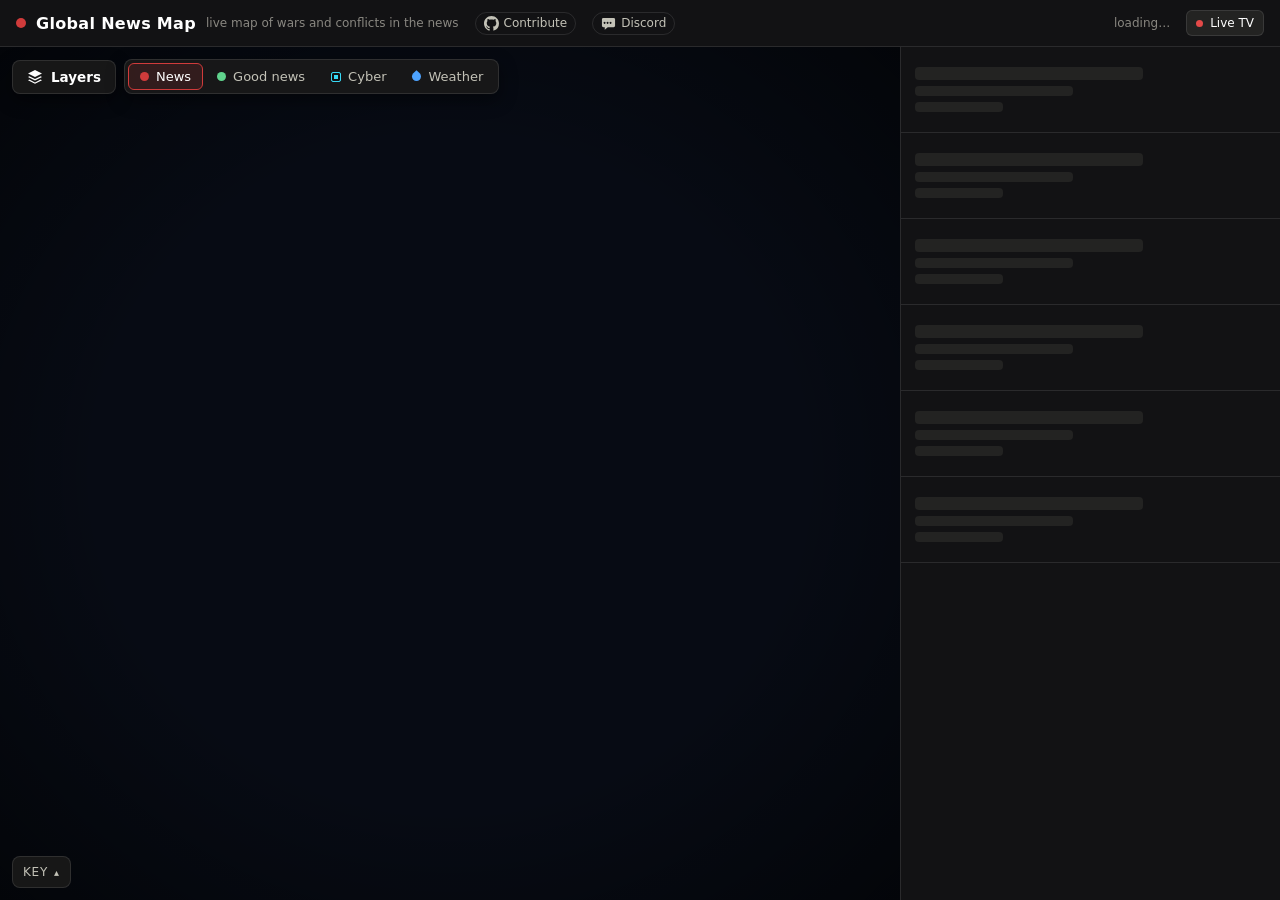
==== commit f6f9d168: "SEO: a page per conflict, /about, sitemap, robots, previews and icons; the globe opens over the visi" ====
--- a/static/index.html
+++ b/static/index.html
@@ -6,16 +6,13 @@
 <meta name="theme-color" content="#121214">
 <meta name="mobile-web-app-capable" content="yes">
 <meta name="apple-mobile-web-app-status-bar-style" content="black-translucent">
-<title>Global News Map</title>
-<meta name="description" content="A live world map of armed conflicts: who is fighting, who backs whom, recent attacks and their sources, built from established news outlets and checked against the articles.">
-<link rel="canonical" href="https://globalnewsmap.org/">
-<meta property="og:type" content="website">
-<meta property="og:site_name" content="Global News Map">
-<meta property="og:title" content="Global News Map">
-<meta property="og:description" content="A live world map of armed conflicts: who is fighting, who backs whom, recent attacks and their sources.">
-<meta property="og:url" content="https://globalnewsmap.org/">
-<meta name="twitter:card" content="summary">
-<link rel="icon" href="data:image/svg+xml,%3Csvg xmlns=%27http://www.w3.org/2000/svg%27 viewBox=%270 0 16 16%27%3E%3Ccircle cx=%278%27 cy=%278%27 r=%275%27 fill=%27%23d03b3b%27/%3E%3C/svg%3E">
+<!--seo-head--><title>Global News Map: live map of wars and conflicts</title>
+<meta name="description" content="Live map of the wars and armed conflicts in the news: attacks, who backs whom and the latest developments, with sources, updated every 30 minutes.">
+<link rel="canonical" href="https://globalnewsmap.org/"><!--/seo-head-->
+<link rel="icon" href="/static/icons/icon.svg" type="image/svg+xml">
+<link rel="icon" href="/static/icons/icon-32.png" sizes="32x32" type="image/png">
+<link rel="apple-touch-icon" href="/static/icons/apple-touch-icon.png">
+<link rel="manifest" href="/site.webmanifest">
 <link rel="stylesheet" href="/static/vendor/maplibre-gl.css">
 <link rel="stylesheet" href="/static/style.css">
 </head>
@@ -23,8 +20,8 @@
 <header id="top">
   <div class="brand">
     <span class="dot"></span>
-    <h1>Global News Map</h1>
-    <span class="sub">news-driven view of active conflicts</span>
+    <h1 class="site">Global News Map</h1>
+    <span class="sub">live map of wars and conflicts in the news</span>
     <a class="gh" href="https://github.com/Comm4nd0/conflict-map" target="_blank" rel="noopener" title="Source code on GitHub. Issues and pull requests welcome.">
       <svg viewBox="0 0 16 16" width="15" height="15" aria-hidden="true"><path fill="currentColor" d="M8 0C3.58 0 0 3.58 0 8c0 3.54 2.29 6.53 5.47 7.59.4.07.55-.17.55-.38 0-.19-.01-.82-.01-1.49-2.01.37-2.53-.49-2.69-.94-.09-.23-.48-.94-.82-1.13-.28-.15-.68-.52-.01-.53.63-.01 1.08.58 1.23.82.72 1.21 1.87.87 2.33.66.07-.52.28-.87.51-1.07-1.78-.2-3.64-.89-3.64-3.95 0-.87.31-1.59.82-2.15-.08-.2-.36-1.02.08-2.12 0 0 .67-.21 2.2.82.64-.18 1.32-.27 2-.27.68 0 1.36.09 2 .27 1.53-1.04 2.2-.82 2.2-.82.44 1.1.16 1.92.08 2.12.51.56.82 1.27.82 2.15 0 3.07-1.87 3.75-3.65 3.95.29.25.54.73.54 1.48 0 1.07-.01 1.93-.01 2.2 0 .21.15.46.55.38A8.013 8.013 0 0016 8c0-4.42-3.58-8-8-8z"/></svg>
       <span>Contribute</span>
--- a/static/style.css
+++ b/static/style.css
@@ -30,7 +30,7 @@
 
 #top { display: flex; align-items: center; gap: 16px; padding: 10px 16px; border-bottom: 1px solid var(--border); background: var(--surface); position: relative; z-index: 20; }
 .brand { display: flex; align-items: center; gap: 10px; }
-.brand h1 { font-size: 16px; margin: 0; font-weight: 600; letter-spacing: .02em; }
+.brand .site { font-size: 16px; margin: 0; font-weight: 600; letter-spacing: .02em; color: inherit; text-decoration: none; }
 .brand .sub { color: var(--muted); font-size: 12px; }
 .brand .gh { display: inline-flex; align-items: center; gap: 5px; margin-left: 6px; padding: 3px 8px; border: 1px solid var(--border);
   border-radius: 999px; color: var(--ink-2); font-size: 12px; text-decoration: none; transition: color .15s, border-color .15s; }
@@ -106,6 +106,18 @@
 
 /* list */
 .card { padding: 12px 14px; border-bottom: 1px solid var(--border); cursor: pointer; }
+a.card { display: block; color: inherit; text-decoration: none; }
+/* server-rendered text, shown until the app has loaded (and what search engines read) */
+.ssr { padding: 12px 14px; font-size: 13px; line-height: 1.5; }
+.ssr .card { margin: 0 -14px; }
+.ssr-h { font-size: 12px; font-weight: 600; color: var(--muted); text-transform: uppercase; letter-spacing: .06em; margin: 0 0 6px; }
+.ssr-title { font-size: 18px; margin: 6px 0 4px; }
+.ssr h2:not(.ssr-h) { font-size: 14px; margin: 16px 0 6px; }
+.ssr ul { padding-left: 18px; margin: 0; }
+.ssr li { margin: 3px 0; }
+.ssr-sum { color: var(--ink-2); font-size: 12.5px; margin: 4px 0 0; }
+.ssr-src a, .ssr-crumb a, .ssr-foot a, .ssr-others a { color: var(--muted); }
+.ssr-foot { color: var(--muted); font-size: 12px; margin-top: 14px; }
 .card:hover, .card.selected { background: var(--surface-2); }
 .card .head { display: flex; align-items: center; gap: 8px; }
 .card .name { font-weight: 600; flex: 1; }
